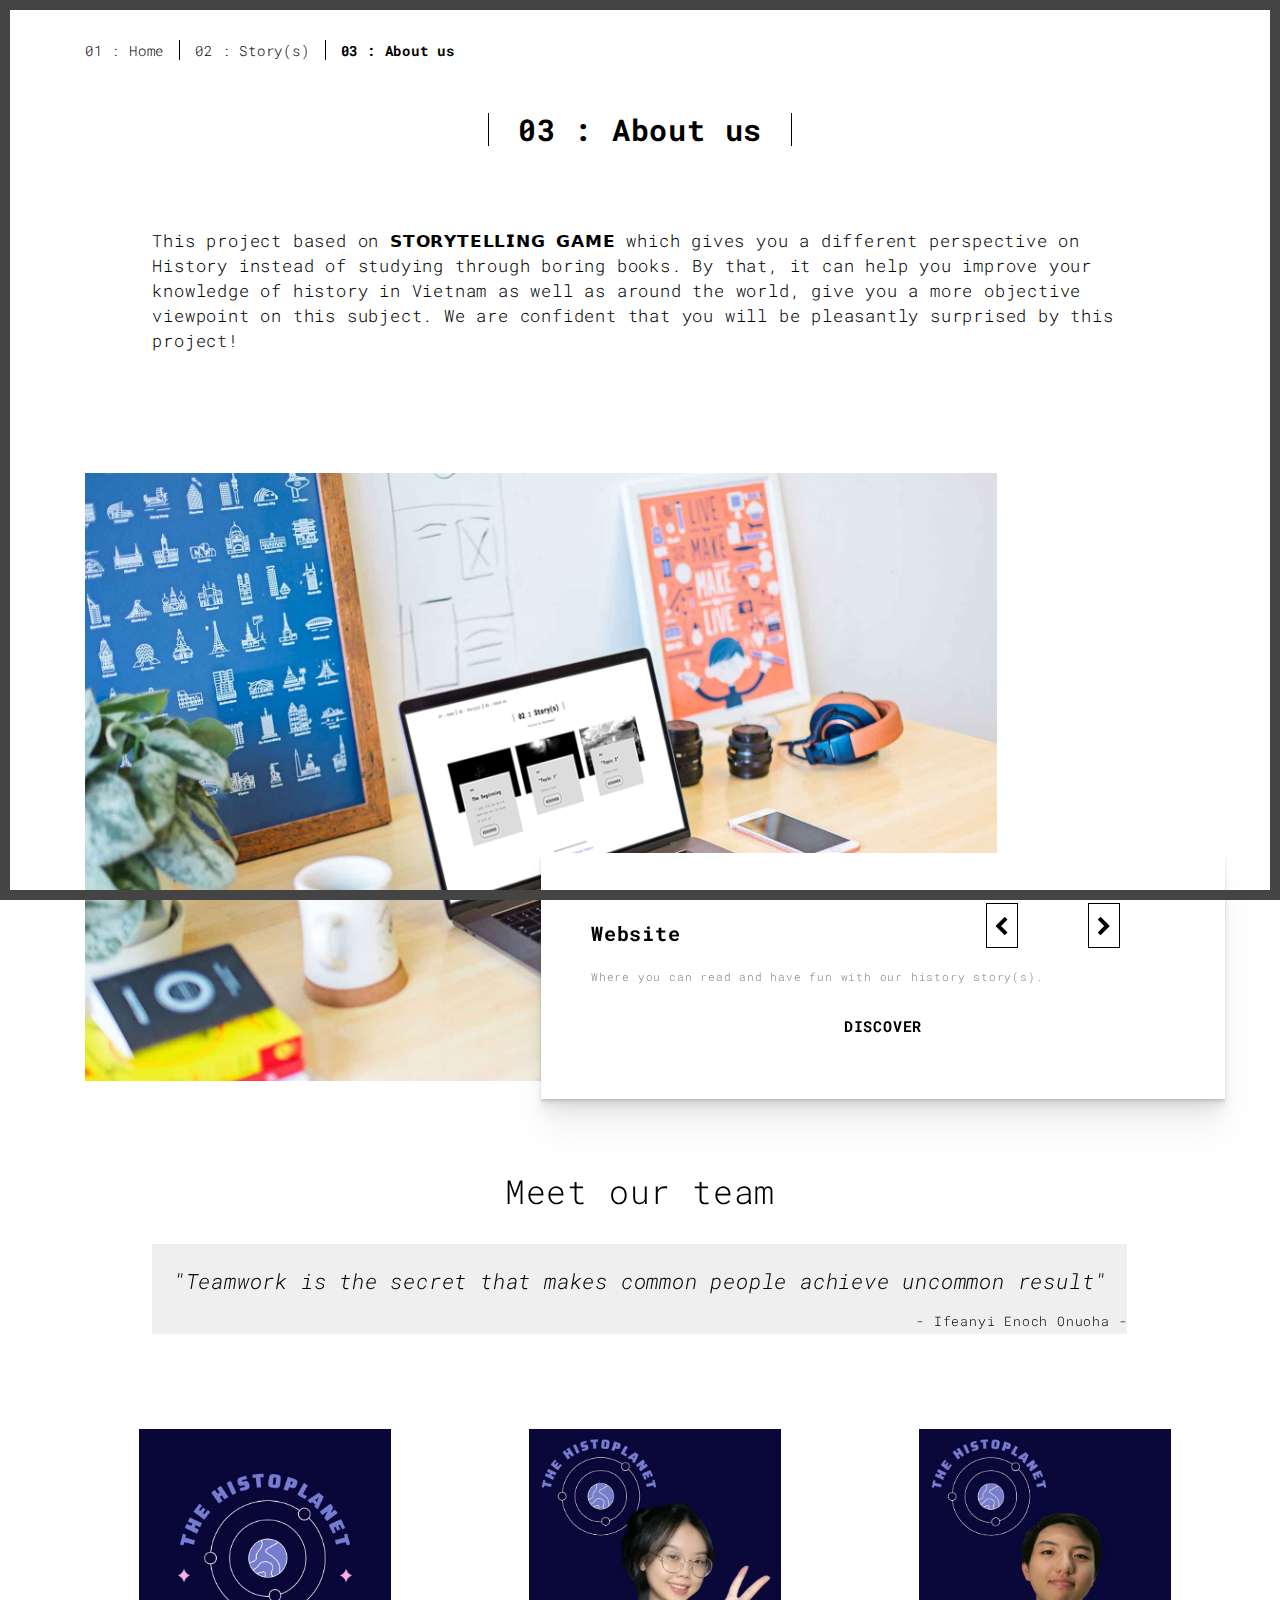
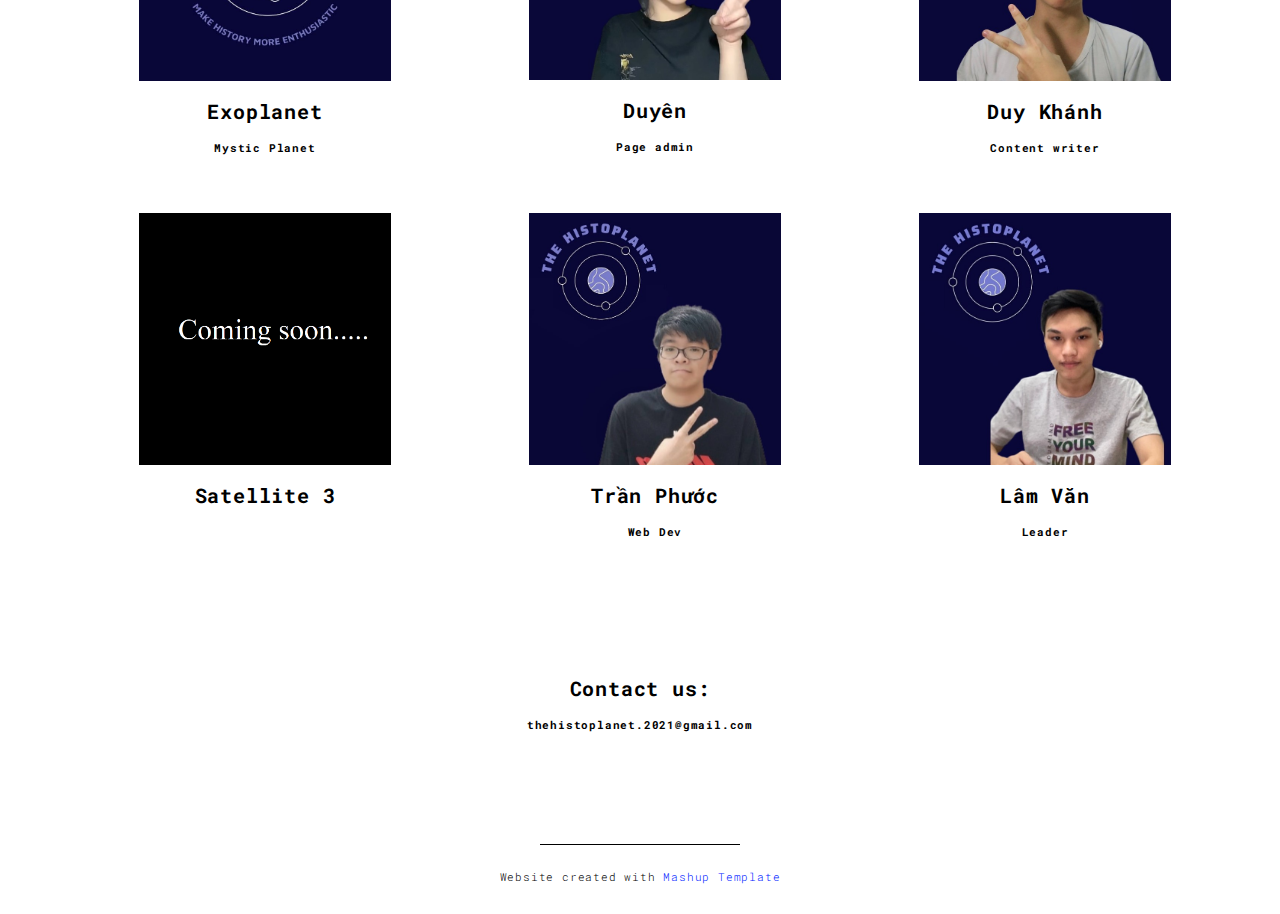
==== about.html @ 44b6d7f9 "about us" ====
<!DOCTYPE html>
<html lang="en">

<head>
  <meta charset="UTF-8">
  <meta content="IE=edge" http-equiv="X-UA-Compatible">
  <meta content="width=device-width,initial-scale=1" name="viewport">
  <meta content="description" name="description">
  <meta name="google" content="notranslate" />
  <meta content="Mashup templates have been developped by Orson.io team" name="author">

  <!-- Disable tap highlight on IE -->
  <meta name="msapplication-tap-highlight" content="no">
  
  <link rel="apple-touch-icon" sizes="180x180" href="./assets/apple-icon-180x180.png">
  <link href="./assets/logo.png" rel="icon">

  <title>About us | HistoPlanet</title>  

  <link href="./about.css" rel="stylesheet">
  

  
</head>

<body  >
  <!-- BORDER -->
  <div >
    <div id="site-border-left" style=" background: #444444"></div>
    <div id="site-border-right"style=" background: #444444"></div>
    <div id="site-border-top"style=" background: #444444"></div>
    <div id="site-border-bottom"style=" background: #444444"></div>
  </div>

 <!-- HEADER OF WEB -->
  <header>
    <!-- FUNCTION BUTTON-NAVBAR -->
    <nav class="navbar  navbar-fixed-top navbar-default">
      <div class="container">
        <!-- TOGGLE -->
        <button type="button" class="navbar-toggle collapsed" data-toggle="collapse" data-target="#navbar-collapse" aria-expanded="false">
          <span class="sr-only">Toggle navigation</span>
          <span class="icon-bar"></span>
          <span class="icon-bar"></span>
          <span class="icon-bar"></span>
        </button>

        <!-- MOVE PAGE -->
        <div class="collapse navbar-collapse" id="navbar-collapse">
          <ul class="nav navbar-nav ">
            <li><a href="./index.html" title="">01 : Home</a></li>
            <li><a href="./stories.html" title="">02 : Story(s)</a></li>
            <li><a href="./about.html" title="">03 : About us</a></li>
          </ul>
        </div> 
      </div>
    </nav>
  </header>

  <!-- BODY OF WEB -->
  <div class="section-container" style="margin: 4px;">
    <div class="container">
      <div class="row">
        <div class="col-xs-12">
          <!-- TITLE OF PAGE -->
          <div class="section-container-spacer text-center">
            <h1 class="h2">03 : About us</h1>
          </div>
          <hr>
          <div class="row">
            <div class="col-md-10 col-md-offset-1">
              <div class="row">
                <div class=" ">
                  <p style="font-size: 1.5em;">This project based on 𝗦𝗧𝗢𝗥𝗬𝗧𝗘𝗟𝗟𝗜𝗡𝗚 𝗚𝗔𝗠𝗘 which gives you a different perspective on History instead of studying through boring books. By that, it can help you improve your knowledge of history in Vietnam as well as around the world, give you a more objective viewpoint on this subject. We are confident that you will be pleasantly surprised by this project!</p>
                  <br>
                </div>
              </div>
            </div>
          </div>

          
          <div class="section-container">
            <div class="container">
              <div class="row">      
                  <div class="col-xs-12" >
                    <div id="carousel-example-generic" class="carousel carousel-fade slide" data-ride="carousel">                       
                        <div class="carousel-inner" role="listbox">
                            <div class="item active">
                                <img class="img-responsive" src="./assets/images/img-06.jpg" alt="First slide" >
                                <div class="carousel-caption card-shadow reveal" style="">                             
                                  <h3>Website</h3>
                                  <a class="left carousel-control" href="#carousel-example-generic" role="button" data-slide="prev">
                                    <i class="fa fa-chevron-left" aria-hidden="true"></i>
                                    <span class="sr-only">Previous</span>
                                  </a>
                                  <a class="right carousel-control" href="#carousel-example-generic" role="button" data-slide="next">
                                    <i class="fa fa-chevron-right" aria-hidden="true"></i>
                                    <span class="sr-only">Next</span>
                                  </a>
                                  <p>
                                  Where you can read and have fun with our history story(s).
                                  </p>

                                  <a href="https://nirannvan.github.io/HistroPlanet/stories.html"  target="_blank" class="btn btn-primary center-block" title="">
                                    Discover
                                  </a>
                                </div>
                            </div>
                            <div class="item">
                                <img class="img-responsive" src="./assets/images/img-07.jpg" alt="First slide">
                                <div class="carousel-caption card-shadow reveal">
        
                                  <h3>Facebook page</h3>
                                    <a class="left carousel-control" href="#carousel-example-generic" role="button" data-slide="prev">
                                      <i class="fa fa-chevron-left" aria-hidden="true"></i>
                                      <span class="sr-only">Previous</span>
                                    </a>
                                    <a class="right carousel-control" href="#carousel-example-generic" role="button" data-slide="next">
                                      <i class="fa fa-chevron-right" aria-hidden="true"></i>
                                      <span class="sr-only">Next</span>
                                    </a>
                                  <p>
                                    Following our page to stay updated our website and mini-games.
                                  </p>
                                  <a href="https://www.facebook.com/TheHistoPlanet" target="_blank" class="btn btn-primary center-block" title="">
                                    Discover
                                  </a>
                                </div>
                            </div>
                        </div>     
                    </div> 
                  </div>
                </div>        
            </div>
          </div>
          
          
          

          <!-- PARA 1 - 1 ROW -->
          <div class="row">
            <div class="col-md-10 col-md-offset-1">
              <div class="row">
                <div class="text-center ">
                  <p style="font-size: 3em;">Meet our team</p>
                  <br>
                  <div style="background-color:#11111111">
                    <br>
                    <p style="font-size: 1.9em; font-style: italic; color:">"Teamwork is the secret that makes common people achieve uncommon result"</p>
                    <p class="text-right" style="font-size: 1.2em;">- Ifeanyi Enoch Onuoha -</p>  
                  </div> 
                </div>
              </div>
            </div>
          </div>
          
          <!-- EDITABLE -->
          
          <div class="section-container" style="font-family:sans-serif;">
            <div class="container text-center">
              <div class="row">
                <div class="col-xs-12 col-md-4">
                  <img src="./assets/images/logo.jpg" alt="" class="reveal img-responsive reveal-content image-center center-block " style="width: 70%">
                  <h3>Exoplanet</h3>
                  <h4>Mystic Planet</h4>
                  <br>
                  <br>
                </div>
    
                <div class="col-xs-12 col-md-4">
                  <img src="./assets/images/1.png" alt="" class="reveal img-responsive reveal-content image-center center-block" style="width: 70%;">
                  <h3>Duyên<h3>
                  <h4>Page admin</h4>
                  <p></p>
                  <br>
                </div>

                <div class="col-xs-12 col-md-4">
                  <img src="./assets/images/2.png" alt="" class="reveal img-responsive reveal-content image-center center-block" style="width: 70%;">
                  <h3>Duy Khánh<h3>
                  <h4>Content writer</h4>
                  <p></p>
                  <br>
                </div>
              </div>
            </div>
            <div class="container text-center">
              <div class="row">
                <div class="col-xs-12 col-md-4">
                  <img src="./assets/images/image2.jpg" alt="" class="reveal img-responsive reveal-content image-center center-block" style="width: 70%;">
                  <h3>Satellite 3<h3>
                  <h4></h4>
                  <p></p>
                  <br>
                </div>
               
                <div class="col-xs-12 col-md-4">
                  <img src="./assets/images/4.png" alt="" class="reveal img-responsive reveal-content image-center center-block" style="width: 70%;">
                  <h3>Trần Phước<h3>
                  <h4>Web Dev</h4>
                  <p></p>
                  <br>
                </div>
                <div class="col-xs-12 col-md-4">
                  <img src="./assets/images/5.png" alt="" class="reveal img-responsive reveal-content image-center center-block" style="width: 70%;">
                  <h3>Lâm Văn<h3>
                  <h4>Leader</h4>
                  <p></p>
                  <br>
                </div>
              </div>
            </div>
          </div>
        </div>
      </div>
      <div class="text-center">
        <h3>Contact us:</h3>
        <h4>thehistoplanet.2021@gmail.com</h4>
      </div>
    </div>
  </div>
  
  



  <!-- FOOTER OF WEB -->
  <footer class="footer-container text-center">
    <div class="container">
      <div class="row">
        <div class="col-xs-12">
          <!-- LINE -->
          <hr style="  border-color: #000000; border-width: 1.5px; max-width: 20rem;">
          <!-- SOURCE -->
          <p>Website created with <a href="http://www.mashup-template.com/" title="Create website with free html template">Mashup Template</a></p>
        </div>
      </div>
    </div>
  </footer>

  <!-- DON'T TOUCH -->
  <div>
    <script>
      document.addEventListener("DOMContentLoaded", function (event) {
        navActivePage();
      });
    </script>

    <!-- Google Analytics: change UA-XXXXX-X to be your site's ID 

    <script>
      (function (i, s, o, g, r, a, m) {
        i['GoogleAnalyticsObject'] = r; i[r] = i[r] || function () {
          (i[r].q = i[r].q || []).push(arguments)
        }, i[r].l = 1 * new Date(); a = s.createElement(o),
          m = s.getElementsByTagName(o)[0]; a.async = 1; a.src = g; m.parentNode.insertBefore(a, m)
      })(window, document, 'script', '//www.google-analytics.com/analytics.js', 'ga');
      ga('create', 'UA-XXXXX-X', 'auto');
      ga('send', 'pageview');
    </script>

    --> <script type="text/javascript" src="./main.70a66962.js"></script>

  </div>
</body>
</html>
---- about.css ----
@import url(https://fonts.googleapis.com/css?family=Roboto:900|Roboto+Mono:300,400,700);@import url(https://maxcdn.bootstrapcdn.com/font-awesome/4.7.0/css/font-awesome.min.css);/*!
 * Bootstrap v3.3.7 (http://getbootstrap.com)
 * Copyright 2011-2016 Twitter, Inc.
 * Licensed under MIT (https://github.com/twbs/bootstrap/blob/master/LICENSE)
 */
/*! normalize.css v3.0.3 | MIT License | github.com/necolas/normalize.css */html{font-family:sans-serif;-ms-text-size-adjust:100%;-webkit-text-size-adjust:100%; }body{margin:0}article,aside,details,figcaption,figure,footer,header,hgroup,main,menu,nav,section,summary{display:block}audio,canvas,progress,video{display:inline-block;vertical-align:baseline}audio:not([controls]){display:none;height:0}[hidden],template{display:none}a{background-color:transparent}a:active,a:hover{outline:0}abbr[title]{border-bottom:1px dotted}b,strong{font-weight:700}dfn{font-style:italic}h1{font-size:2em;margin:.67em 0}mark{background:#ff0;color:#000}small{font-size:80%}sub,sup{font-size:75%;line-height:0;position:relative;vertical-align:baseline}sup{top:-.5em}sub{bottom:-.25em}img{border:0}svg:not(:root){overflow:hidden}figure{margin:1em 40px}hr{box-sizing:content-box;height:0}pre{overflow:auto}code,kbd,pre,samp{font-family:monospace,monospace;font-size:1em}button,input,optgroup,select,textarea{color:inherit;font:inherit;margin:0}button{overflow:visible}button,select{text-transform:none}button,html input[type=button],input[type=reset],input[type=submit]{-webkit-appearance:button;cursor:pointer}button[disabled],html input[disabled]{cursor:default}button::-moz-focus-inner,input::-moz-focus-inner{border:0;padding:0}input{line-height:normal}input[type=checkbox],input[type=radio]{box-sizing:border-box;padding:0}input[type=number]::-webkit-inner-spin-button,input[type=number]::-webkit-outer-spin-button{height:auto}input[type=search]{-webkit-appearance:textfield;box-sizing:content-box}input[type=search]::-webkit-search-cancel-button,input[type=search]::-webkit-search-decoration{-webkit-appearance:none}fieldset{border:1px solid silver;margin:0 2px;padding:.35em .625em .75em}textarea{overflow:auto}optgroup{font-weight:700}table{border-collapse:collapse;border-spacing:0}td,th{padding:0}
/*! Source: https://github.com/h5bp/html5-boilerplate/blob/master/src/css/main.css */@media print{*,:after,:before{background:transparent!important;color:#000!important;box-shadow:none!important;text-shadow:none!important}a,a:visited{text-decoration:underline}a[href]:after{content:" (" attr(href) ")"}abbr[title]:after{content:" (" attr(title) ")"}a[href^="#"]:after,a[href^="javascript:"]:after{content:""}blockquote,pre{border:1px solid #999;page-break-inside:avoid}thead{display:table-header-group}img,tr{page-break-inside:avoid}img{max-width:100%!important}h2,h3,p{orphans:3;widows:3}h2,h3{page-break-after:avoid}.navbar{display:none}.btn>.caret,.dropup>.btn>.caret{border-top-color:#000!important}.label{border:1px solid #000}.table{border-collapse:collapse!important}.table td,.table th{background-color:#fff!important}.table-bordered td,.table-bordered th{border:1px solid #ddd!important}}*,:after,:before{-webkit-box-sizing:border-box;-moz-box-sizing:border-box;box-sizing:border-box}html{font-size:10px;-webkit-tap-highlight-color:transparent}body{font-family:Roboto Mono,Helvetica,Arial,sans-serif;font-size:11px;line-height:1.78;color:#000;background-color:#fff}button,input,select,textarea{font-family:inherit;font-size:inherit;line-height:inherit}a{color:#001aff;text-decoration:none}a:focus,a:hover{color:#0012b3;text-decoration:underline}a:focus{outline:5px auto -webkit-focus-ring-color;outline-offset:-2px}figure{margin:0}img{vertical-align:middle}.img-responsive{display:block;max-width:100%;height:auto}.img-rounded{border-radius:0}.img-thumbnail{padding:4px;line-height:1.78;background-color:#fff;border:1px solid #ddd;border-radius:0;-webkit-transition:all .2s ease-in-out;-o-transition:all .2s ease-in-out;transition:all .2s ease-in-out;display:inline-block;max-width:100%;height:auto}.img-circle{border-radius:50%}hr{margin-top:19px;margin-bottom:19px;border:0;border-top:1px solid #eee}.sr-only{position:absolute;width:1px;height:1px;margin:-1px;padding:0;overflow:hidden;clip:rect(0,0,0,0);border:0}.sr-only-focusable:active,.sr-only-focusable:focus{position:static;width:auto;height:auto;margin:0;overflow:visible;clip:auto}[role=button]{cursor:pointer}.h1,.h2,.h3,.h4,.h5,.h6,h1,h2,h3,h4,h5,h6{font-family:Roboto Mono,Helvetica,Arial,sans-serif;font-weight:700;line-height:1.1;color:#000}.h1 .small,.h1 small,.h2 .small,.h2 small,.h3 .small,.h3 small,.h4 .small,.h4 small,.h5 .small,.h5 small,.h6 .small,.h6 small,h1 .small,h1 small,h2 .small,h2 small,h3 .small,h3 small,h4 .small,h4 small,h5 .small,h5 small,h6 .small,h6 small{font-weight:400;line-height:1;color:#777}.h1,.h2,.h3,h1,h2,h3{margin-top:19px;margin-bottom:9.5px}.h1 .small,.h1 small,.h2 .small,.h2 small,.h3 .small,.h3 small,h1 .small,h1 small,h2 .small,h2 small,h3 .small,h3 small{font-size:65%}.h4,.h5,.h6,h4,h5,h6{margin-top:9.5px;margin-bottom:9.5px}.h4 .small,.h4 small,.h5 .small,.h5 small,.h6 .small,.h6 small,h4 .small,h4 small,h5 .small,h5 small,h6 .small,h6 small{font-size:75%}.h1,h1{font-size:70px}.h2,h2{font-size:30px}.h3,h3{font-size:20px}.h4,.h5,h4,h5{font-size:11px}.h6,h6{font-size:10px}p{margin:0 0 9.5px}.lead{margin-bottom:19px;font-size:12px;font-weight:300;line-height:1.4}@media (min-width:768px){.lead{font-size:16.5px}}.small,small{font-size:90%}.mark,mark{background-color:#fcf8e3;padding:.2em}.text-left{text-align:left}.text-right{text-align:right}.text-center{text-align:center}.text-justify{text-align:justify}.text-nowrap{white-space:nowrap}.text-lowercase{text-transform:lowercase}.initialism,.text-uppercase{text-transform:uppercase}.text-capitalize{text-transform:capitalize}.text-muted{color:#777}.text-primary{color:#001aff}a.text-primary:focus,a.text-primary:hover{color:#0015cc}.text-success{color:#fff}a.text-success:focus,a.text-success:hover{color:#e6e6e6}.text-info{color:#31708f}a.text-info:focus,a.text-info:hover{color:#245269}.text-warning{color:#8a6d3b}a.text-warning:focus,a.text-warning:hover{color:#66512c}.text-danger{color:#fff}a.text-danger:focus,a.text-danger:hover{color:#e6e6e6}.bg-primary{color:#fff;background-color:#001aff}a.bg-primary:focus,a.bg-primary:hover{background-color:#0015cc}.bg-success,a.bg-success:focus,a.bg-success:hover{background-color:#000}.bg-info{background-color:#d9edf7}a.bg-info:focus,a.bg-info:hover{background-color:#afd9ee}.bg-warning{background-color:#fcf8e3}a.bg-warning:focus,a.bg-warning:hover{background-color:#f7ecb5}.bg-danger{background-color:red}a.bg-danger:focus,a.bg-danger:hover{background-color:#c00}.page-header{padding-bottom:8.5px;margin:38px 0 19px;border-bottom:1px solid #eee}ol,ul{margin-top:0;margin-bottom:9.5px}ol ol,ol ul,ul ol,ul ul{margin-bottom:0}.list-inline,.list-unstyled{padding-left:0;list-style:none}.list-inline{margin-left:-5px}.list-inline>li{display:inline-block;padding-left:5px;padding-right:5px}dl{margin-top:0;margin-bottom:19px}dd,dt{line-height:1.78}dt{font-weight:700}dd{margin-left:0}.dl-horizontal dd:after,.dl-horizontal dd:before{content:" ";display:table}.dl-horizontal dd:after{clear:both}@media (min-width:768px){.dl-horizontal dt{float:left;width:160px;clear:left;text-align:right;overflow:hidden;text-overflow:ellipsis;white-space:nowrap}.dl-horizontal dd{margin-left:180px}}abbr[data-original-title],abbr[title]{cursor:help;border-bottom:1px dotted #777}.initialism{font-size:90%}blockquote{padding:9.5px 19px;margin:0 0 19px;font-size:13.75px;border-left:5px solid #eee}blockquote ol:last-child,blockquote p:last-child,blockquote ul:last-child{margin-bottom:0}blockquote .small,blockquote footer,blockquote small{display:block;font-size:80%;line-height:1.78;color:#777}blockquote .small:before,blockquote footer:before,blockquote small:before{content:"\2014   \A0"}.blockquote-reverse,blockquote.pull-right{padding-right:15px;padding-left:0;border-right:5px solid #eee;border-left:0;text-align:right}.blockquote-reverse .small:before,.blockquote-reverse footer:before,.blockquote-reverse small:before,blockquote.pull-right .small:before,blockquote.pull-right footer:before,blockquote.pull-right small:before{content:""}.blockquote-reverse .small:after,.blockquote-reverse footer:after,.blockquote-reverse small:after,blockquote.pull-right .small:after,blockquote.pull-right footer:after,blockquote.pull-right small:after{content:"\A0   \2014"}address{margin-bottom:19px;font-style:normal;line-height:1.78}code,kbd,pre,samp{font-family:Menlo,Monaco,Consolas,Courier New,monospace}code{color:#c7254e;background-color:#f9f2f4}code,kbd{padding:2px 4px;font-size:90%;border-radius:0}kbd{color:#fff;background-color:#333;box-shadow:inset 0 -1px 0 rgba(0,0,0,.25)}kbd kbd{padding:0;font-size:100%;font-weight:700;box-shadow:none}pre{display:block;padding:9px;margin:0 0 9.5px;font-size:10px;line-height:1.78;word-break:break-all;word-wrap:break-word;color:#333;background-color:#f5f5f5;border:1px solid #ccc;border-radius:0}pre code{padding:0;font-size:inherit;color:inherit;white-space:pre-wrap;background-color:transparent;border-radius:0}.pre-scrollable{max-height:340px;overflow-y:scroll}.container{margin-right:auto;margin-left:auto;padding-left:15px;padding-right:15px}.container:after,.container:before{content:" ";display:table}.container:after{clear:both}@media (min-width:768px){.container{width:750px}}@media (min-width:992px){.container{width:970px}}@media (min-width:1200px){.container{width:1170px}}.container-fluid{margin-right:auto;margin-left:auto;padding-left:15px;padding-right:15px}.container-fluid:after,.container-fluid:before{content:" ";display:table}.container-fluid:after{clear:both}.row{margin-left:-15px;margin-right:-15px}.row:after,.row:before{content:" ";display:table}.row:after{clear:both}.col-lg-1,.col-lg-2,.col-lg-3,.col-lg-4,.col-lg-5,.col-lg-6,.col-lg-7,.col-lg-8,.col-lg-9,.col-lg-10,.col-lg-11,.col-lg-12,.col-md-1,.col-md-2,.col-md-3,.col-md-4,.col-md-5,.col-md-6,.col-md-7,.col-md-8,.col-md-9,.col-md-10,.col-md-11,.col-md-12,.col-sm-1,.col-sm-2,.col-sm-3,.col-sm-4,.col-sm-5,.col-sm-6,.col-sm-7,.col-sm-8,.col-sm-9,.col-sm-10,.col-sm-11,.col-sm-12,.col-xs-1,.col-xs-2,.col-xs-3,.col-xs-4,.col-xs-5,.col-xs-6,.col-xs-7,.col-xs-8,.col-xs-9,.col-xs-10,.col-xs-11,.col-xs-12{position:relative;min-height:1px;padding-left:15px;padding-right:15px}.col-xs-1,.col-xs-2,.col-xs-3,.col-xs-4,.col-xs-5,.col-xs-6,.col-xs-7,.col-xs-8,.col-xs-9,.col-xs-10,.col-xs-11,.col-xs-12{float:left}.col-xs-1{width:8.33333%}.col-xs-2{width:16.66667%}.col-xs-3{width:25%}.col-xs-4{width:33.33333%}.col-xs-5{width:41.66667%}.col-xs-6{width:50%}.col-xs-7{width:58.33333%}.col-xs-8{width:66.66667%}.col-xs-9{width:75%}.col-xs-10{width:83.33333%}.col-xs-11{width:91.66667%}.col-xs-12{width:100%}.col-xs-pull-0{right:auto}.col-xs-pull-1{right:8.33333%}.col-xs-pull-2{right:16.66667%}.col-xs-pull-3{right:25%}.col-xs-pull-4{right:33.33333%}.col-xs-pull-5{right:41.66667%}.col-xs-pull-6{right:50%}.col-xs-pull-7{right:58.33333%}.col-xs-pull-8{right:66.66667%}.col-xs-pull-9{right:75%}.col-xs-pull-10{right:83.33333%}.col-xs-pull-11{right:91.66667%}.col-xs-pull-12{right:100%}.col-xs-push-0{left:auto}.col-xs-push-1{left:8.33333%}.col-xs-push-2{left:16.66667%}.col-xs-push-3{left:25%}.col-xs-push-4{left:33.33333%}.col-xs-push-5{left:41.66667%}.col-xs-push-6{left:50%}.col-xs-push-7{left:58.33333%}.col-xs-push-8{left:66.66667%}.col-xs-push-9{left:75%}.col-xs-push-10{left:83.33333%}.col-xs-push-11{left:91.66667%}.col-xs-push-12{left:100%}.col-xs-offset-0{margin-left:0}.col-xs-offset-1{margin-left:8.33333%}.col-xs-offset-2{margin-left:16.66667%}.col-xs-offset-3{margin-left:25%}.col-xs-offset-4{margin-left:33.33333%}.col-xs-offset-5{margin-left:41.66667%}.col-xs-offset-6{margin-left:50%}.col-xs-offset-7{margin-left:58.33333%}.col-xs-offset-8{margin-left:66.66667%}.col-xs-offset-9{margin-left:75%}.col-xs-offset-10{margin-left:83.33333%}.col-xs-offset-11{margin-left:91.66667%}.col-xs-offset-12{margin-left:100%}@media (min-width:768px){.col-sm-1,.col-sm-2,.col-sm-3,.col-sm-4,.col-sm-5,.col-sm-6,.col-sm-7,.col-sm-8,.col-sm-9,.col-sm-10,.col-sm-11,.col-sm-12{float:left}.col-sm-1{width:8.33333%}.col-sm-2{width:16.66667%}.col-sm-3{width:25%}.col-sm-4{width:33.33333%}.col-sm-5{width:41.66667%}.col-sm-6{width:50%}.col-sm-7{width:58.33333%}.col-sm-8{width:66.66667%}.col-sm-9{width:75%}.col-sm-10{width:83.33333%}.col-sm-11{width:91.66667%}.col-sm-12{width:100%}.col-sm-pull-0{right:auto}.col-sm-pull-1{right:8.33333%}.col-sm-pull-2{right:16.66667%}.col-sm-pull-3{right:25%}.col-sm-pull-4{right:33.33333%}.col-sm-pull-5{right:41.66667%}.col-sm-pull-6{right:50%}.col-sm-pull-7{right:58.33333%}.col-sm-pull-8{right:66.66667%}.col-sm-pull-9{right:75%}.col-sm-pull-10{right:83.33333%}.col-sm-pull-11{right:91.66667%}.col-sm-pull-12{right:100%}.col-sm-push-0{left:auto}.col-sm-push-1{left:8.33333%}.col-sm-push-2{left:16.66667%}.col-sm-push-3{left:25%}.col-sm-push-4{left:33.33333%}.col-sm-push-5{left:41.66667%}.col-sm-push-6{left:50%}.col-sm-push-7{left:58.33333%}.col-sm-push-8{left:66.66667%}.col-sm-push-9{left:75%}.col-sm-push-10{left:83.33333%}.col-sm-push-11{left:91.66667%}.col-sm-push-12{left:100%}.col-sm-offset-0{margin-left:0}.col-sm-offset-1{margin-left:8.33333%}.col-sm-offset-2{margin-left:16.66667%}.col-sm-offset-3{margin-left:25%}.col-sm-offset-4{margin-left:33.33333%}.col-sm-offset-5{margin-left:41.66667%}.col-sm-offset-6{margin-left:50%}.col-sm-offset-7{margin-left:58.33333%}.col-sm-offset-8{margin-left:66.66667%}.col-sm-offset-9{margin-left:75%}.col-sm-offset-10{margin-left:83.33333%}.col-sm-offset-11{margin-left:91.66667%}.col-sm-offset-12{margin-left:100%}}@media (min-width:992px){.col-md-1,.col-md-2,.col-md-3,.col-md-4,.col-md-5,.col-md-6,.col-md-7,.col-md-8,.col-md-9,.col-md-10,.col-md-11,.col-md-12{float:left}.col-md-1{width:8.33333%}.col-md-2{width:16.66667%}.col-md-3{width:25%}.col-md-4{width:33.33333%}.col-md-5{width:41.66667%}.col-md-6{width:50%}.col-md-7{width:58.33333%}.col-md-8{width:66.66667%}.col-md-9{width:75%}.col-md-10{width:83.33333%}.col-md-11{width:91.66667%}.col-md-12{width:100%}.col-md-pull-0{right:auto}.col-md-pull-1{right:8.33333%}.col-md-pull-2{right:16.66667%}.col-md-pull-3{right:25%}.col-md-pull-4{right:33.33333%}.col-md-pull-5{right:41.66667%}.col-md-pull-6{right:50%}.col-md-pull-7{right:58.33333%}.col-md-pull-8{right:66.66667%}.col-md-pull-9{right:75%}.col-md-pull-10{right:83.33333%}.col-md-pull-11{right:91.66667%}.col-md-pull-12{right:100%}.col-md-push-0{left:auto}.col-md-push-1{left:8.33333%}.col-md-push-2{left:16.66667%}.col-md-push-3{left:25%}.col-md-push-4{left:33.33333%}.col-md-push-5{left:41.66667%}.col-md-push-6{left:50%}.col-md-push-7{left:58.33333%}.col-md-push-8{left:66.66667%}.col-md-push-9{left:75%}.col-md-push-10{left:83.33333%}.col-md-push-11{left:91.66667%}.col-md-push-12{left:100%}.col-md-offset-0{margin-left:0}.col-md-offset-1{margin-left:8.33333%}.col-md-offset-2{margin-left:16.66667%}.col-md-offset-3{margin-left:25%}.col-md-offset-4{margin-left:33.33333%}.col-md-offset-5{margin-left:41.66667%}.col-md-offset-6{margin-left:50%}.col-md-offset-7{margin-left:58.33333%}.col-md-offset-8{margin-left:66.66667%}.col-md-offset-9{margin-left:75%}.col-md-offset-10{margin-left:83.33333%}.col-md-offset-11{margin-left:91.66667%}.col-md-offset-12{margin-left:100%}}@media (min-width:1200px){.col-lg-1,.col-lg-2,.col-lg-3,.col-lg-4,.col-lg-5,.col-lg-6,.col-lg-7,.col-lg-8,.col-lg-9,.col-lg-10,.col-lg-11,.col-lg-12{float:left}.col-lg-1{width:8.33333%}.col-lg-2{width:16.66667%}.col-lg-3{width:25%}.col-lg-4{width:33.33333%}.col-lg-5{width:41.66667%}.col-lg-6{width:50%}.col-lg-7{width:58.33333%}.col-lg-8{width:66.66667%}.col-lg-9{width:75%}.col-lg-10{width:83.33333%}.col-lg-11{width:91.66667%}.col-lg-12{width:100%}.col-lg-pull-0{right:auto}.col-lg-pull-1{right:8.33333%}.col-lg-pull-2{right:16.66667%}.col-lg-pull-3{right:25%}.col-lg-pull-4{right:33.33333%}.col-lg-pull-5{right:41.66667%}.col-lg-pull-6{right:50%}.col-lg-pull-7{right:58.33333%}.col-lg-pull-8{right:66.66667%}.col-lg-pull-9{right:75%}.col-lg-pull-10{right:83.33333%}.col-lg-pull-11{right:91.66667%}.col-lg-pull-12{right:100%}.col-lg-push-0{left:auto}.col-lg-push-1{left:8.33333%}.col-lg-push-2{left:16.66667%}.col-lg-push-3{left:25%}.col-lg-push-4{left:33.33333%}.col-lg-push-5{left:41.66667%}.col-lg-push-6{left:50%}.col-lg-push-7{left:58.33333%}.col-lg-push-8{left:66.66667%}.col-lg-push-9{left:75%}.col-lg-push-10{left:83.33333%}.col-lg-push-11{left:91.66667%}.col-lg-push-12{left:100%}.col-lg-offset-0{margin-left:0}.col-lg-offset-1{margin-left:8.33333%}.col-lg-offset-2{margin-left:16.66667%}.col-lg-offset-3{margin-left:25%}.col-lg-offset-4{margin-left:33.33333%}.col-lg-offset-5{margin-left:41.66667%}.col-lg-offset-6{margin-left:50%}.col-lg-offset-7{margin-left:58.33333%}.col-lg-offset-8{margin-left:66.66667%}.col-lg-offset-9{margin-left:75%}.col-lg-offset-10{margin-left:83.33333%}.col-lg-offset-11{margin-left:91.66667%}.col-lg-offset-12{margin-left:100%}}table{background-color:transparent}caption{padding-top:8px;padding-bottom:8px;color:#777}caption,th{text-align:left}.table{width:100%;max-width:100%;margin-bottom:19px}.table>tbody>tr>td,.table>tbody>tr>th,.table>tfoot>tr>td,.table>tfoot>tr>th,.table>thead>tr>td,.table>thead>tr>th{padding:8px;line-height:1.78;vertical-align:top;border-top:1px solid #ddd}.table>thead>tr>th{vertical-align:bottom;border-bottom:2px solid #ddd}.table>caption+thead>tr:first-child>td,.table>caption+thead>tr:first-child>th,.table>colgroup+thead>tr:first-child>td,.table>colgroup+thead>tr:first-child>th,.table>thead:first-child>tr:first-child>td,.table>thead:first-child>tr:first-child>th{border-top:0}.table>tbody+tbody{border-top:2px solid #ddd}.table .table{background-color:#fff}.table-condensed>tbody>tr>td,.table-condensed>tbody>tr>th,.table-condensed>tfoot>tr>td,.table-condensed>tfoot>tr>th,.table-condensed>thead>tr>td,.table-condensed>thead>tr>th{padding:5px}.table-bordered,.table-bordered>tbody>tr>td,.table-bordered>tbody>tr>th,.table-bordered>tfoot>tr>td,.table-bordered>tfoot>tr>th,.table-bordered>thead>tr>td,.table-bordered>thead>tr>th{border:1px solid #ddd}.table-bordered>thead>tr>td,.table-bordered>thead>tr>th{border-bottom-width:2px}.table-striped>tbody>tr:nth-of-type(odd){background-color:#f9f9f9}.table-hover>tbody>tr:hover{background-color:#f5f5f5}table col[class*=col-]{position:static;float:none;display:table-column}table td[class*=col-],table th[class*=col-]{position:static;float:none;display:table-cell}.table>tbody>tr.active>td,.table>tbody>tr.active>th,.table>tbody>tr>td.active,.table>tbody>tr>th.active,.table>tfoot>tr.active>td,.table>tfoot>tr.active>th,.table>tfoot>tr>td.active,.table>tfoot>tr>th.active,.table>thead>tr.active>td,.table>thead>tr.active>th,.table>thead>tr>td.active,.table>thead>tr>th.active{background-color:#f5f5f5}.table-hover>tbody>tr.active:hover>td,.table-hover>tbody>tr.active:hover>th,.table-hover>tbody>tr:hover>.active,.table-hover>tbody>tr>td.active:hover,.table-hover>tbody>tr>th.active:hover{background-color:#e8e8e8}.table-hover>tbody>tr.success:hover>td,.table-hover>tbody>tr.success:hover>th,.table-hover>tbody>tr:hover>.success,.table-hover>tbody>tr>td.success:hover,.table-hover>tbody>tr>th.success:hover,.table>tbody>tr.success>td,.table>tbody>tr.success>th,.table>tbody>tr>td.success,.table>tbody>tr>th.success,.table>tfoot>tr.success>td,.table>tfoot>tr.success>th,.table>tfoot>tr>td.success,.table>tfoot>tr>th.success,.table>thead>tr.success>td,.table>thead>tr.success>th,.table>thead>tr>td.success,.table>thead>tr>th.success{background-color:#000}.table>tbody>tr.info>td,.table>tbody>tr.info>th,.table>tbody>tr>td.info,.table>tbody>tr>th.info,.table>tfoot>tr.info>td,.table>tfoot>tr.info>th,.table>tfoot>tr>td.info,.table>tfoot>tr>th.info,.table>thead>tr.info>td,.table>thead>tr.info>th,.table>thead>tr>td.info,.table>thead>tr>th.info{background-color:#d9edf7}.table-hover>tbody>tr.info:hover>td,.table-hover>tbody>tr.info:hover>th,.table-hover>tbody>tr:hover>.info,.table-hover>tbody>tr>td.info:hover,.table-hover>tbody>tr>th.info:hover{background-color:#c4e3f3}.table>tbody>tr.warning>td,.table>tbody>tr.warning>th,.table>tbody>tr>td.warning,.table>tbody>tr>th.warning,.table>tfoot>tr.warning>td,.table>tfoot>tr.warning>th,.table>tfoot>tr>td.warning,.table>tfoot>tr>th.warning,.table>thead>tr.warning>td,.table>thead>tr.warning>th,.table>thead>tr>td.warning,.table>thead>tr>th.warning{background-color:#fcf8e3}.table-hover>tbody>tr.warning:hover>td,.table-hover>tbody>tr.warning:hover>th,.table-hover>tbody>tr:hover>.warning,.table-hover>tbody>tr>td.warning:hover,.table-hover>tbody>tr>th.warning:hover{background-color:#faf2cc}.table>tbody>tr.danger>td,.table>tbody>tr.danger>th,.table>tbody>tr>td.danger,.table>tbody>tr>th.danger,.table>tfoot>tr.danger>td,.table>tfoot>tr.danger>th,.table>tfoot>tr>td.danger,.table>tfoot>tr>th.danger,.table>thead>tr.danger>td,.table>thead>tr.danger>th,.table>thead>tr>td.danger,.table>thead>tr>th.danger{background-color:red}.table-hover>tbody>tr.danger:hover>td,.table-hover>tbody>tr.danger:hover>th,.table-hover>tbody>tr:hover>.danger,.table-hover>tbody>tr>td.danger:hover,.table-hover>tbody>tr>th.danger:hover{background-color:#e60000}.table-responsive{overflow-x:auto;min-height:.01%}@media screen and (max-width:767px){.table-responsive{width:100%;margin-bottom:14.25px;overflow-y:hidden;-ms-overflow-style:-ms-autohiding-scrollbar;border:1px solid #ddd}.table-responsive>.table{margin-bottom:0}.table-responsive>.table>tbody>tr>td,.table-responsive>.table>tbody>tr>th,.table-responsive>.table>tfoot>tr>td,.table-responsive>.table>tfoot>tr>th,.table-responsive>.table>thead>tr>td,.table-responsive>.table>thead>tr>th{white-space:nowrap}.table-responsive>.table-bordered{border:0}.table-responsive>.table-bordered>tbody>tr>td:first-child,.table-responsive>.table-bordered>tbody>tr>th:first-child,.table-responsive>.table-bordered>tfoot>tr>td:first-child,.table-responsive>.table-bordered>tfoot>tr>th:first-child,.table-responsive>.table-bordered>thead>tr>td:first-child,.table-responsive>.table-bordered>thead>tr>th:first-child{border-left:0}.table-responsive>.table-bordered>tbody>tr>td:last-child,.table-responsive>.table-bordered>tbody>tr>th:last-child,.table-responsive>.table-bordered>tfoot>tr>td:last-child,.table-responsive>.table-bordered>tfoot>tr>th:last-child,.table-responsive>.table-bordered>thead>tr>td:last-child,.table-responsive>.table-bordered>thead>tr>th:last-child{border-right:0}.table-responsive>.table-bordered>tbody>tr:last-child>td,.table-responsive>.table-bordered>tbody>tr:last-child>th,.table-responsive>.table-bordered>tfoot>tr:last-child>td,.table-responsive>.table-bordered>tfoot>tr:last-child>th{border-bottom:0}}fieldset{margin:0;min-width:0}fieldset,legend{padding:0;border:0}legend{display:block;width:100%;margin-bottom:19px;font-size:16.5px;line-height:inherit;color:#333;border-bottom:1px solid #e5e5e5}label{display:inline-block;max-width:100%;margin-bottom:5px;font-weight:700}input[type=search]{-webkit-box-sizing:border-box;-moz-box-sizing:border-box;box-sizing:border-box}input[type=checkbox],input[type=radio]{margin:4px 0 0;margin-top:1px\9;line-height:normal}input[type=file]{display:block}input[type=range]{display:block;width:100%}select[multiple],select[size]{height:auto}input[type=checkbox]:focus,input[type=file]:focus,input[type=radio]:focus{outline:5px auto -webkit-focus-ring-color;outline-offset:-2px}output{padding-top:9px}.form-control,output{display:block;font-size:11px;line-height:1.78;color:#555}.form-control{width:100%;height:40px;padding:8px 14px;background-color:#fff;background-image:none;border:1px solid #000;border-radius:0;-webkit-box-shadow:inset 0 1px 1px rgba(0,0,0,.075);box-shadow:inset 0 1px 1px rgba(0,0,0,.075);-webkit-transition:border-color .15s ease-in-out,box-shadow .15s ease-in-out;-o-transition:border-color ease-in-out .15s,box-shadow ease-in-out .15s;transition:border-color .15s ease-in-out,box-shadow .15s ease-in-out}.form-control:focus{border-color:#66afe9;-webkit-box-shadow:inset 0 1px 1px rgba(0,0,0,.075),0 0 8px rgba(102,175,233,.6);box-shadow:inset 0 1px 1px rgba(0,0,0,.075),0 0 8px rgba(102,175,233,.6)}.form-control::-moz-placeholder{color:#999;opacity:1}.form-control:-ms-input-placeholder{color:#999}.form-control::-webkit-input-placeholder{color:#999}.form-control::-ms-expand{border:0;background-color:transparent}.form-control[disabled],.form-control[readonly],fieldset[disabled] .form-control{background-color:#eee;opacity:1}.form-control[disabled],fieldset[disabled] .form-control{cursor:not-allowed}textarea.form-control{height:auto}input[type=search]{-webkit-appearance:none}@media screen and (-webkit-min-device-pixel-ratio:0){input[type=date].form-control,input[type=datetime-local].form-control,input[type=month].form-control,input[type=time].form-control{line-height:40px}.input-group-sm>.input-group-btn>input[type=date].btn,.input-group-sm>.input-group-btn>input[type=datetime-local].btn,.input-group-sm>.input-group-btn>input[type=month].btn,.input-group-sm>.input-group-btn>input[type=time].btn,.input-group-sm>input[type=date].form-control,.input-group-sm>input[type=date].input-group-addon,.input-group-sm>input[type=datetime-local].form-control,.input-group-sm>input[type=datetime-local].input-group-addon,.input-group-sm>input[type=month].form-control,.input-group-sm>input[type=month].input-group-addon,.input-group-sm>input[type=time].form-control,.input-group-sm>input[type=time].input-group-addon,.input-group-sm input[type=date],.input-group-sm input[type=datetime-local],.input-group-sm input[type=month],.input-group-sm input[type=time],input[type=date].input-sm,input[type=datetime-local].input-sm,input[type=month].input-sm,input[type=time].input-sm{line-height:27px}.input-group-lg>.input-group-btn>input[type=date].btn,.input-group-lg>.input-group-btn>input[type=datetime-local].btn,.input-group-lg>.input-group-btn>input[type=month].btn,.input-group-lg>.input-group-btn>input[type=time].btn,.input-group-lg>input[type=date].form-control,.input-group-lg>input[type=date].input-group-addon,.input-group-lg>input[type=datetime-local].form-control,.input-group-lg>input[type=datetime-local].input-group-addon,.input-group-lg>input[type=month].form-control,.input-group-lg>input[type=month].input-group-addon,.input-group-lg>input[type=time].form-control,.input-group-lg>input[type=time].input-group-addon,.input-group-lg input[type=date],.input-group-lg input[type=datetime-local],.input-group-lg input[type=month],.input-group-lg input[type=time],input[type=date].input-lg,input[type=datetime-local].input-lg,input[type=month].input-lg,input[type=time].input-lg{line-height:41px}}.form-group{margin-bottom:15px}.checkbox,.radio{position:relative;display:block;margin-top:10px;margin-bottom:10px}.checkbox label,.radio label{min-height:19px;padding-left:20px;margin-bottom:0;font-weight:400;cursor:pointer}.checkbox-inline input[type=checkbox],.checkbox input[type=checkbox],.radio-inline input[type=radio],.radio input[type=radio]{position:absolute;margin-left:-20px;margin-top:4px\9}.checkbox+.checkbox,.radio+.radio{margin-top:-5px}.checkbox-inline,.radio-inline{position:relative;display:inline-block;padding-left:20px;margin-bottom:0;vertical-align:middle;font-weight:400;cursor:pointer}.checkbox-inline+.checkbox-inline,.radio-inline+.radio-inline{margin-top:0;margin-left:10px}.checkbox-inline.disabled,.checkbox.disabled label,.radio-inline.disabled,.radio.disabled label,fieldset[disabled] .checkbox-inline,fieldset[disabled] .checkbox label,fieldset[disabled] .radio-inline,fieldset[disabled] .radio label,fieldset[disabled] input[type=checkbox],fieldset[disabled] input[type=radio],input[type=checkbox].disabled,input[type=checkbox][disabled],input[type=radio].disabled,input[type=radio][disabled]{cursor:not-allowed}.form-control-static{padding-top:9px;padding-bottom:9px;margin-bottom:0;min-height:30px}.form-control-static.input-lg,.form-control-static.input-sm,.input-group-lg>.form-control-static.form-control,.input-group-lg>.form-control-static.input-group-addon,.input-group-lg>.input-group-btn>.form-control-static.btn,.input-group-sm>.form-control-static.form-control,.input-group-sm>.form-control-static.input-group-addon,.input-group-sm>.input-group-btn>.form-control-static.btn{padding-left:0;padding-right:0}.input-group-sm>.form-control,.input-group-sm>.input-group-addon,.input-group-sm>.input-group-btn>.btn,.input-sm{height:27px;padding:5px 10px;font-size:10px;line-height:1.5;border-radius:0}.input-group-sm>.input-group-btn>select.btn,.input-group-sm>select.form-control,.input-group-sm>select.input-group-addon,select.input-sm{height:27px;line-height:27px}.input-group-sm>.input-group-btn>select[multiple].btn,.input-group-sm>.input-group-btn>textarea.btn,.input-group-sm>select[multiple].form-control,.input-group-sm>select[multiple].input-group-addon,.input-group-sm>textarea.form-control,.input-group-sm>textarea.input-group-addon,select[multiple].input-sm,textarea.input-sm{height:auto}.form-group-sm .form-control{height:27px;padding:5px 10px;font-size:10px;line-height:1.5;border-radius:0}.form-group-sm select.form-control{height:27px;line-height:27px}.form-group-sm select[multiple].form-control,.form-group-sm textarea.form-control{height:auto}.form-group-sm .form-control-static{height:27px;min-height:29px;padding:6px 10px;font-size:10px;line-height:1.5}.input-group-lg>.form-control,.input-group-lg>.input-group-addon,.input-group-lg>.input-group-btn>.btn,.input-lg{height:41px;padding:10px 16px;font-size:14px;line-height:1.33333;border-radius:0}.input-group-lg>.input-group-btn>select.btn,.input-group-lg>select.form-control,.input-group-lg>select.input-group-addon,select.input-lg{height:41px;line-height:41px}.input-group-lg>.input-group-btn>select[multiple].btn,.input-group-lg>.input-group-btn>textarea.btn,.input-group-lg>select[multiple].form-control,.input-group-lg>select[multiple].input-group-addon,.input-group-lg>textarea.form-control,.input-group-lg>textarea.input-group-addon,select[multiple].input-lg,textarea.input-lg{height:auto}.form-group-lg .form-control{height:41px;padding:10px 16px;font-size:14px;line-height:1.33333;border-radius:0}.form-group-lg select.form-control{height:41px;line-height:41px}.form-group-lg select[multiple].form-control,.form-group-lg textarea.form-control{height:auto}.form-group-lg .form-control-static{height:41px;min-height:33px;padding:11px 16px;font-size:14px;line-height:1.33333}.has-feedback{position:relative}.has-feedback .form-control{padding-right:50px}.form-control-feedback{position:absolute;top:0;right:0;z-index:2;display:block;width:40px;height:40px;line-height:40px;text-align:center;pointer-events:none}.form-group-lg .form-control+.form-control-feedback,.input-group-lg+.form-control-feedback,.input-group-lg>.form-control+.form-control-feedback,.input-group-lg>.input-group-addon+.form-control-feedback,.input-group-lg>.input-group-btn>.btn+.form-control-feedback,.input-lg+.form-control-feedback{width:41px;height:41px;line-height:41px}.form-group-sm .form-control+.form-control-feedback,.input-group-sm+.form-control-feedback,.input-group-sm>.form-control+.form-control-feedback,.input-group-sm>.input-group-addon+.form-control-feedback,.input-group-sm>.input-group-btn>.btn+.form-control-feedback,.input-sm+.form-control-feedback{width:27px;height:27px;line-height:27px}.has-success .checkbox,.has-success .checkbox-inline,.has-success.checkbox-inline label,.has-success.checkbox label,.has-success .control-label,.has-success .help-block,.has-success .radio,.has-success .radio-inline,.has-success.radio-inline label,.has-success.radio label{color:#fff}.has-success .form-control{border-color:#fff;-webkit-box-shadow:inset 0 1px 1px rgba(0,0,0,.075);box-shadow:inset 0 1px 1px rgba(0,0,0,.075)}.has-success .form-control:focus{border-color:#e6e6e6;-webkit-box-shadow:inset 0 1px 1px rgba(0,0,0,.075),0 0 6px #fff;box-shadow:inset 0 1px 1px rgba(0,0,0,.075),0 0 6px #fff}.has-success .input-group-addon{color:#fff;border-color:#fff;background-color:#000}.has-success .form-control-feedback{color:#fff}.has-warning .checkbox,.has-warning .checkbox-inline,.has-warning.checkbox-inline label,.has-warning.checkbox label,.has-warning .control-label,.has-warning .help-block,.has-warning .radio,.has-warning .radio-inline,.has-warning.radio-inline label,.has-warning.radio label{color:#8a6d3b}.has-warning .form-control{border-color:#8a6d3b;-webkit-box-shadow:inset 0 1px 1px rgba(0,0,0,.075);box-shadow:inset 0 1px 1px rgba(0,0,0,.075)}.has-warning .form-control:focus{border-color:#66512c;-webkit-box-shadow:inset 0 1px 1px rgba(0,0,0,.075),0 0 6px #c0a16b;box-shadow:inset 0 1px 1px rgba(0,0,0,.075),0 0 6px #c0a16b}.has-warning .input-group-addon{color:#8a6d3b;border-color:#8a6d3b;background-color:#fcf8e3}.has-warning .form-control-feedback{color:#8a6d3b}.has-error .checkbox,.has-error .checkbox-inline,.has-error.checkbox-inline label,.has-error.checkbox label,.has-error .control-label,.has-error .help-block,.has-error .radio,.has-error .radio-inline,.has-error.radio-inline label,.has-error.radio label{color:#fff}.has-error .form-control{border-color:#fff;-webkit-box-shadow:inset 0 1px 1px rgba(0,0,0,.075);box-shadow:inset 0 1px 1px rgba(0,0,0,.075)}.has-error .form-control:focus{border-color:#e6e6e6;-webkit-box-shadow:inset 0 1px 1px rgba(0,0,0,.075),0 0 6px #fff;box-shadow:inset 0 1px 1px rgba(0,0,0,.075),0 0 6px #fff}.has-error .input-group-addon{color:#fff;border-color:#fff;background-color:red}.has-error .form-control-feedback{color:#fff}.has-feedback label~.form-control-feedback{top:24px}.has-feedback label.sr-only~.form-control-feedback{top:0}.help-block{display:block;margin-top:5px;margin-bottom:10px;color:#404040}@media (min-width:768px){.form-inline .form-group{display:inline-block;margin-bottom:0;vertical-align:middle}.form-inline .form-control{display:inline-block;width:auto;vertical-align:middle}.form-inline .form-control-static{display:inline-block}.form-inline .input-group{display:inline-table;vertical-align:middle}.form-inline .input-group .form-control,.form-inline .input-group .input-group-addon,.form-inline .input-group .input-group-btn{width:auto}.form-inline .input-group>.form-control{width:100%}.form-inline .control-label{margin-bottom:0;vertical-align:middle}.form-inline .checkbox,.form-inline .radio{display:inline-block;margin-top:0;margin-bottom:0;vertical-align:middle}.form-inline .checkbox label,.form-inline .radio label{padding-left:0}.form-inline .checkbox input[type=checkbox],.form-inline .radio input[type=radio]{position:relative;margin-left:0}.form-inline .has-feedback .form-control-feedback{top:0}}.form-horizontal .checkbox,.form-horizontal .checkbox-inline,.form-horizontal .radio,.form-horizontal .radio-inline{margin-top:0;margin-bottom:0;padding-top:9px}.form-horizontal .checkbox,.form-horizontal .radio{min-height:28px}.form-horizontal .form-group{margin-left:-15px;margin-right:-15px}.form-horizontal .form-group:after,.form-horizontal .form-group:before{content:" ";display:table}.form-horizontal .form-group:after{clear:both}@media (min-width:768px){.form-horizontal .control-label{text-align:right;margin-bottom:0;padding-top:9px}}.form-horizontal .has-feedback .form-control-feedback{right:15px}@media (min-width:768px){.form-horizontal .form-group-lg .control-label{padding-top:11px;font-size:14px}}@media (min-width:768px){.form-horizontal .form-group-sm .control-label{padding-top:6px;font-size:10px}}.btn{display:inline-block;margin-bottom:0;font-weight:400;text-align:center;vertical-align:middle;touch-action:manipulation;cursor:pointer;background-image:none;border:1px solid transparent;white-space:nowrap;padding:8px 14px;font-size:11px;line-height:1.78;border-radius:0;-webkit-user-select:none;-moz-user-select:none;-ms-user-select:none;user-select:none}.btn.active.focus,.btn.active:focus,.btn.focus,.btn:active.focus,.btn:active:focus,.btn:focus{outline:5px auto -webkit-focus-ring-color;outline-offset:-2px}.btn.focus,.btn:focus,.btn:hover{color:#000;text-decoration:none}.btn.active,.btn:active{outline:0;background-image:none;-webkit-box-shadow:inset 0 3px 5px rgba(0,0,0,.125);box-shadow:inset 0 3px 5px rgba(0,0,0,.125)}.btn.disabled,.btn[disabled],fieldset[disabled] .btn{cursor:not-allowed;opacity:.65;filter:alpha(opacity=65);-webkit-box-shadow:none;box-shadow:none}a.btn.disabled,fieldset[disabled] a.btn{pointer-events:none}.btn-default,.btn-default.active,.btn-default.active.focus,.btn-default.active:focus,.btn-default.active:hover,.btn-default.focus,.btn-default:active,.btn-default:active.focus,.btn-default:active:focus,.btn-default:active:hover,.btn-default:focus,.btn-default:hover,.open>.btn-default.dropdown-toggle,.open>.btn-default.dropdown-toggle.focus,.open>.btn-default.dropdown-toggle:focus,.open>.btn-default.dropdown-toggle:hover{color:#000;background-color:transparent;border-color:#000}.btn-default.active,.btn-default:active,.open>.btn-default.dropdown-toggle{background-image:none}.btn-default.disabled.focus,.btn-default.disabled:focus,.btn-default.disabled:hover,.btn-default[disabled].focus,.btn-default[disabled]:focus,.btn-default[disabled]:hover,fieldset[disabled] .btn-default.focus,fieldset[disabled] .btn-default:focus,fieldset[disabled] .btn-default:hover{background-color:transparent;border-color:#000}.btn-default .badge{color:transparent;background-color:#000}.btn-primary{color:#001aff;background-color:transparent;border-color:#001aff}.btn-primary.focus,.btn-primary:focus{color:#001aff;background-color:transparent;border-color:#000d80}.btn-primary.active,.btn-primary:active,.btn-primary:hover,.open>.btn-primary.dropdown-toggle{color:#001aff;background-color:transparent;border-color:#0014c2}.btn-primary.active.focus,.btn-primary.active:focus,.btn-primary.active:hover,.btn-primary:active.focus,.btn-primary:active:focus,.btn-primary:active:hover,.open>.btn-primary.dropdown-toggle.focus,.open>.btn-primary.dropdown-toggle:focus,.open>.btn-primary.dropdown-toggle:hover{color:#001aff;background-color:transparent;border-color:#000d80}.btn-primary.active,.btn-primary:active,.open>.btn-primary.dropdown-toggle{background-image:none}.btn-primary.disabled.focus,.btn-primary.disabled:focus,.btn-primary.disabled:hover,.btn-primary[disabled].focus,.btn-primary[disabled]:focus,.btn-primary[disabled]:hover,fieldset[disabled] .btn-primary.focus,fieldset[disabled] .btn-primary:focus,fieldset[disabled] .btn-primary:hover{background-color:transparent;border-color:#001aff}.btn-primary .badge{color:transparent;background-color:#001aff}.btn-success{color:#5cb85c;background-color:transparent;border-color:#5cb85c}.btn-success.focus,.btn-success:focus{color:#5cb85c;background-color:transparent;border-color:#2d672d}.btn-success.active,.btn-success:active,.btn-success:hover,.open>.btn-success.dropdown-toggle{color:#5cb85c;background-color:transparent;border-color:#419641}.btn-success.active.focus,.btn-success.active:focus,.btn-success.active:hover,.btn-success:active.focus,.btn-success:active:focus,.btn-success:active:hover,.open>.btn-success.dropdown-toggle.focus,.open>.btn-success.dropdown-toggle:focus,.open>.btn-success.dropdown-toggle:hover{color:#5cb85c;background-color:transparent;border-color:#2d672d}.btn-success.active,.btn-success:active,.open>.btn-success.dropdown-toggle{background-image:none}.btn-success.disabled.focus,.btn-success.disabled:focus,.btn-success.disabled:hover,.btn-success[disabled].focus,.btn-success[disabled]:focus,.btn-success[disabled]:hover,fieldset[disabled] .btn-success.focus,fieldset[disabled] .btn-success:focus,fieldset[disabled] .btn-success:hover{background-color:transparent;border-color:#5cb85c}.btn-success .badge{color:transparent;background-color:#5cb85c}.btn-info{border-color:#5bc0de}.btn-info,.btn-info.focus,.btn-info:focus{color:#5bc0de;background-color:transparent}.btn-info.focus,.btn-info:focus{border-color:#1f7e9a}.btn-info.active,.btn-info:active,.btn-info:hover,.open>.btn-info.dropdown-toggle{color:#5bc0de;background-color:transparent;border-color:#2aabd2}.btn-info.active.focus,.btn-info.active:focus,.btn-info.active:hover,.btn-info:active.focus,.btn-info:active:focus,.btn-info:active:hover,.open>.btn-info.dropdown-toggle.focus,.open>.btn-info.dropdown-toggle:focus,.open>.btn-info.dropdown-toggle:hover{color:#5bc0de;background-color:transparent;border-color:#1f7e9a}.btn-info.active,.btn-info:active,.open>.btn-info.dropdown-toggle{background-image:none}.btn-info.disabled.focus,.btn-info.disabled:focus,.btn-info.disabled:hover,.btn-info[disabled].focus,.btn-info[disabled]:focus,.btn-info[disabled]:hover,fieldset[disabled] .btn-info.focus,fieldset[disabled] .btn-info:focus,fieldset[disabled] .btn-info:hover{background-color:transparent;border-color:#5bc0de}.btn-info .badge{color:transparent;background-color:#5bc0de}.btn-warning{color:#f0ad4e;background-color:transparent;border-color:#f0ad4e}.btn-warning.focus,.btn-warning:focus{color:#f0ad4e;background-color:transparent;border-color:#b06d0f}.btn-warning.active,.btn-warning:active,.btn-warning:hover,.open>.btn-warning.dropdown-toggle{color:#f0ad4e;background-color:transparent;border-color:#eb9316}.btn-warning.active.focus,.btn-warning.active:focus,.btn-warning.active:hover,.btn-warning:active.focus,.btn-warning:active:focus,.btn-warning:active:hover,.open>.btn-warning.dropdown-toggle.focus,.open>.btn-warning.dropdown-toggle:focus,.open>.btn-warning.dropdown-toggle:hover{color:#f0ad4e;background-color:transparent;border-color:#b06d0f}.btn-warning.active,.btn-warning:active,.open>.btn-warning.dropdown-toggle{background-image:none}.btn-warning.disabled.focus,.btn-warning.disabled:focus,.btn-warning.disabled:hover,.btn-warning[disabled].focus,.btn-warning[disabled]:focus,.btn-warning[disabled]:hover,fieldset[disabled] .btn-warning.focus,fieldset[disabled] .btn-warning:focus,fieldset[disabled] .btn-warning:hover{background-color:transparent;border-color:#f0ad4e}.btn-warning .badge{color:transparent;background-color:#f0ad4e}.btn-danger{color:#d9534f;background-color:transparent;border-color:#d9534f}.btn-danger.focus,.btn-danger:focus{color:#d9534f;background-color:transparent;border-color:#8b211e}.btn-danger.active,.btn-danger:active,.btn-danger:hover,.open>.btn-danger.dropdown-toggle{color:#d9534f;background-color:transparent;border-color:#c12e2a}.btn-danger.active.focus,.btn-danger.active:focus,.btn-danger.active:hover,.btn-danger:active.focus,.btn-danger:active:focus,.btn-danger:active:hover,.open>.btn-danger.dropdown-toggle.focus,.open>.btn-danger.dropdown-toggle:focus,.open>.btn-danger.dropdown-toggle:hover{color:#d9534f;background-color:transparent;border-color:#8b211e}.btn-danger.active,.btn-danger:active,.open>.btn-danger.dropdown-toggle{background-image:none}.btn-danger.disabled.focus,.btn-danger.disabled:focus,.btn-danger.disabled:hover,.btn-danger[disabled].focus,.btn-danger[disabled]:focus,.btn-danger[disabled]:hover,fieldset[disabled] .btn-danger.focus,fieldset[disabled] .btn-danger:focus,fieldset[disabled] .btn-danger:hover{background-color:transparent;border-color:#d9534f}.btn-danger .badge{color:transparent;background-color:#d9534f}.btn-link{color:#001aff;font-weight:400;border-radius:0}.btn-link,.btn-link.active,.btn-link:active,.btn-link[disabled],fieldset[disabled] .btn-link{background-color:transparent;-webkit-box-shadow:none;box-shadow:none}.btn-link,.btn-link:active,.btn-link:focus,.btn-link:hover{border-color:transparent}.btn-link:focus,.btn-link:hover{color:#0012b3;text-decoration:underline;background-color:transparent}.btn-link[disabled]:focus,.btn-link[disabled]:hover,fieldset[disabled] .btn-link:focus,fieldset[disabled] .btn-link:hover{color:#777;text-decoration:none}.btn-group-lg>.btn,.btn-lg{padding:10px 16px;font-size:14px;line-height:1.33333;border-radius:0}.btn-group-sm>.btn,.btn-sm{padding:5px 10px;font-size:10px;line-height:1.5;border-radius:0}.btn-group-xs>.btn,.btn-xs{padding:1px 5px;font-size:10px;line-height:1.5;border-radius:0}.btn-block{display:block;width:100%}.btn-block+.btn-block{margin-top:5px}input[type=button].btn-block,input[type=reset].btn-block,input[type=submit].btn-block{width:100%}.fade{opacity:0;-webkit-transition:opacity .15s linear;-o-transition:opacity .15s linear;transition:opacity .15s linear}.fade.in{opacity:1}.collapse{display:none}.collapse.in{display:block}tr.collapse.in{display:table-row}tbody.collapse.in{display:table-row-group}.collapsing{position:relative;height:0;overflow:hidden;-webkit-transition-property:height,visibility;transition-property:height,visibility;-webkit-transition-duration:.35s;transition-duration:.35s;-webkit-transition-timing-function:ease;transition-timing-function:ease}.caret{display:inline-block;width:0;height:0;margin-left:2px;vertical-align:middle;border-top:4px dashed;border-top:4px solid\9;border-right:4px solid transparent;border-left:4px solid transparent}.dropdown,.dropup{position:relative}.dropdown-toggle:focus{outline:0}.dropdown-menu{position:absolute;top:100%;left:0;z-index:1000;display:none;float:left;min-width:160px;padding:5px 0;margin:2px 0 0;list-style:none;font-size:11px;text-align:left;background-color:#fff;border:1px solid #ccc;border:1px solid rgba(0,0,0,.15);border-radius:0;-webkit-box-shadow:0 6px 12px rgba(0,0,0,.175);box-shadow:0 6px 12px rgba(0,0,0,.175);background-clip:padding-box}.dropdown-menu.pull-right{right:0;left:auto}.dropdown-menu .divider{height:1px;margin:8.5px 0;overflow:hidden;background-color:#e5e5e5}.dropdown-menu>li>a{display:block;padding:3px 20px;clear:both;font-weight:400;line-height:1.78;color:#333;white-space:nowrap}.dropdown-menu>li>a:focus,.dropdown-menu>li>a:hover{text-decoration:none;color:#262626;background-color:#f5f5f5}.dropdown-menu>.active>a,.dropdown-menu>.active>a:focus,.dropdown-menu>.active>a:hover{color:#fff;text-decoration:none;outline:0;background-color:#001aff}.dropdown-menu>.disabled>a,.dropdown-menu>.disabled>a:focus,.dropdown-menu>.disabled>a:hover{color:#777}.dropdown-menu>.disabled>a:focus,.dropdown-menu>.disabled>a:hover{text-decoration:none;background-color:transparent;background-image:none;filter:progid:DXImageTransform.Microsoft.gradient(enabled = false);cursor:not-allowed}.open>.dropdown-menu{display:block}.open>a{outline:0}.dropdown-menu-right{left:auto;right:0}.dropdown-menu-left{left:0;right:auto}.dropdown-header{display:block;padding:3px 20px;font-size:10px;line-height:1.78;color:#777;white-space:nowrap}.dropdown-backdrop{position:fixed;left:0;right:0;bottom:0;top:0;z-index:990}.pull-right>.dropdown-menu{right:0;left:auto}.dropup .caret,.navbar-fixed-bottom .dropdown .caret{border-top:0;border-bottom:4px dashed;border-bottom:4px solid\9;content:""}.dropup .dropdown-menu,.navbar-fixed-bottom .dropdown .dropdown-menu{top:auto;bottom:100%;margin-bottom:2px}@media (min-width:768px){.navbar-right .dropdown-menu{right:0;left:auto}.navbar-right .dropdown-menu-left{left:0;right:auto}}.btn-group,.btn-group-vertical{position:relative;display:inline-block;vertical-align:middle}.btn-group-vertical>.btn,.btn-group>.btn{position:relative;float:left}.btn-group-vertical>.btn.active,.btn-group-vertical>.btn:active,.btn-group-vertical>.btn:focus,.btn-group-vertical>.btn:hover,.btn-group>.btn.active,.btn-group>.btn:active,.btn-group>.btn:focus,.btn-group>.btn:hover{z-index:2}.btn-group .btn+.btn,.btn-group .btn+.btn-group,.btn-group .btn-group+.btn,.btn-group .btn-group+.btn-group{margin-left:-1px}.btn-toolbar{margin-left:-5px}.btn-toolbar:after,.btn-toolbar:before{content:" ";display:table}.btn-toolbar:after{clear:both}.btn-toolbar .btn,.btn-toolbar .btn-group,.btn-toolbar .input-group{float:left}.btn-toolbar>.btn,.btn-toolbar>.btn-group,.btn-toolbar>.input-group{margin-left:5px}.btn-group>.btn:not(:first-child):not(:last-child):not(.dropdown-toggle){border-radius:0}.btn-group>.btn:first-child{margin-left:0}.btn-group>.btn:first-child:not(:last-child):not(.dropdown-toggle){border-bottom-right-radius:0;border-top-right-radius:0}.btn-group>.btn:last-child:not(:first-child),.btn-group>.dropdown-toggle:not(:first-child){border-bottom-left-radius:0;border-top-left-radius:0}.btn-group>.btn-group{float:left}.btn-group>.btn-group:not(:first-child):not(:last-child)>.btn{border-radius:0}.btn-group>.btn-group:first-child:not(:last-child)>.btn:last-child,.btn-group>.btn-group:first-child:not(:last-child)>.dropdown-toggle{border-bottom-right-radius:0;border-top-right-radius:0}.btn-group>.btn-group:last-child:not(:first-child)>.btn:first-child{border-bottom-left-radius:0;border-top-left-radius:0}.btn-group .dropdown-toggle:active,.btn-group.open .dropdown-toggle{outline:0}.btn-group>.btn+.dropdown-toggle{padding-left:8px;padding-right:8px}.btn-group-lg.btn-group>.btn+.dropdown-toggle,.btn-group>.btn-lg+.dropdown-toggle{padding-left:12px;padding-right:12px}.btn-group.open .dropdown-toggle{-webkit-box-shadow:inset 0 3px 5px rgba(0,0,0,.125);box-shadow:inset 0 3px 5px rgba(0,0,0,.125)}.btn-group.open .dropdown-toggle.btn-link{-webkit-box-shadow:none;box-shadow:none}.btn .caret{margin-left:0}.btn-group-lg>.btn .caret,.btn-lg .caret{border-width:5px 5px 0;border-bottom-width:0}.dropup .btn-group-lg>.btn .caret,.dropup .btn-lg .caret{border-width:0 5px 5px}.btn-group-vertical>.btn,.btn-group-vertical>.btn-group,.btn-group-vertical>.btn-group>.btn{display:block;float:none;width:100%;max-width:100%}.btn-group-vertical>.btn-group:after,.btn-group-vertical>.btn-group:before{content:" ";display:table}.btn-group-vertical>.btn-group:after{clear:both}.btn-group-vertical>.btn-group>.btn{float:none}.btn-group-vertical>.btn+.btn,.btn-group-vertical>.btn+.btn-group,.btn-group-vertical>.btn-group+.btn,.btn-group-vertical>.btn-group+.btn-group{margin-top:-1px;margin-left:0}.btn-group-vertical>.btn:not(:first-child):not(:last-child){border-radius:0}.btn-group-vertical>.btn:first-child:not(:last-child),.btn-group-vertical>.btn:last-child:not(:first-child){border-top-right-radius:0;border-top-left-radius:0;border-bottom-right-radius:0;border-bottom-left-radius:0}.btn-group-vertical>.btn-group:not(:first-child):not(:last-child)>.btn{border-radius:0}.btn-group-vertical>.btn-group:first-child:not(:last-child)>.btn:last-child,.btn-group-vertical>.btn-group:first-child:not(:last-child)>.dropdown-toggle{border-bottom-right-radius:0;border-bottom-left-radius:0}.btn-group-vertical>.btn-group:last-child:not(:first-child)>.btn:first-child{border-top-right-radius:0;border-top-left-radius:0}.btn-group-justified{display:table;width:100%;table-layout:fixed;border-collapse:separate}.btn-group-justified>.btn,.btn-group-justified>.btn-group{float:none;display:table-cell;width:1%}.btn-group-justified>.btn-group .btn{width:100%}.btn-group-justified>.btn-group .dropdown-menu{left:auto}[data-toggle=buttons]>.btn-group>.btn input[type=checkbox],[data-toggle=buttons]>.btn-group>.btn input[type=radio],[data-toggle=buttons]>.btn input[type=checkbox],[data-toggle=buttons]>.btn input[type=radio]{position:absolute;clip:rect(0,0,0,0);pointer-events:none}.input-group{position:relative;display:table;border-collapse:separate}.input-group[class*=col-]{float:none;padding-left:0;padding-right:0}.input-group .form-control{position:relative;z-index:2;float:left;width:100%;margin-bottom:0}.input-group .form-control:focus{z-index:3}.input-group-addon,.input-group-btn,.input-group .form-control{display:table-cell}.input-group-addon:not(:first-child):not(:last-child),.input-group-btn:not(:first-child):not(:last-child),.input-group .form-control:not(:first-child):not(:last-child){border-radius:0}.input-group-addon,.input-group-btn{width:1%;white-space:nowrap;vertical-align:middle}.input-group-addon{padding:8px 14px;font-size:11px;font-weight:400;line-height:1;color:#555;text-align:center;background-color:#eee;border:1px solid #000;border-radius:0}.input-group-addon.input-sm,.input-group-sm>.input-group-addon,.input-group-sm>.input-group-btn>.input-group-addon.btn{padding:5px 10px;font-size:10px;border-radius:0}.input-group-addon.input-lg,.input-group-lg>.input-group-addon,.input-group-lg>.input-group-btn>.input-group-addon.btn{padding:10px 16px;font-size:14px;border-radius:0}.input-group-addon input[type=checkbox],.input-group-addon input[type=radio]{margin-top:0}.input-group-addon:first-child,.input-group-btn:first-child>.btn,.input-group-btn:first-child>.btn-group>.btn,.input-group-btn:first-child>.dropdown-toggle,.input-group-btn:last-child>.btn-group:not(:last-child)>.btn,.input-group-btn:last-child>.btn:not(:last-child):not(.dropdown-toggle),.input-group .form-control:first-child{border-bottom-right-radius:0;border-top-right-radius:0}.input-group-addon:first-child{border-right:0}.input-group-addon:last-child,.input-group-btn:first-child>.btn-group:not(:first-child)>.btn,.input-group-btn:first-child>.btn:not(:first-child),.input-group-btn:last-child>.btn,.input-group-btn:last-child>.btn-group>.btn,.input-group-btn:last-child>.dropdown-toggle,.input-group .form-control:last-child{border-bottom-left-radius:0;border-top-left-radius:0}.input-group-addon:last-child{border-left:0}.input-group-btn{font-size:0;white-space:nowrap}.input-group-btn,.input-group-btn>.btn{position:relative}.input-group-btn>.btn+.btn{margin-left:-1px}.input-group-btn>.btn:active,.input-group-btn>.btn:focus,.input-group-btn>.btn:hover{z-index:2}.input-group-btn:first-child>.btn,.input-group-btn:first-child>.btn-group{margin-right:-1px}.input-group-btn:last-child>.btn,.input-group-btn:last-child>.btn-group{z-index:2;margin-left:-1px}.nav{margin-bottom:0;padding-left:0;list-style:none}.nav:after,.nav:before{content:" ";display:table}.nav:after{clear:both}.nav>li,.nav>li>a{position:relative;display:block}.nav>li>a{padding:10px 15px}.nav>li>a:focus,.nav>li>a:hover{text-decoration:none;background-color:transparent}.nav>li.disabled>a{color:#777}.nav>li.disabled>a:focus,.nav>li.disabled>a:hover{color:#777;text-decoration:none;background-color:transparent;cursor:not-allowed}.nav .open>a,.nav .open>a:focus,.nav .open>a:hover{background-color:transparent;border-color:#001aff}.nav .nav-divider{height:1px;margin:8.5px 0;overflow:hidden;background-color:#e5e5e5}.nav>li>a>img{max-width:none}.nav-tabs{border-bottom:1px solid #ddd}.nav-tabs>li{float:left;margin-bottom:-1px}.nav-tabs>li>a{margin-right:2px;line-height:1.78;border:1px solid transparent;border-radius:0 0 0 0}.nav-tabs>li>a:hover{border-color:#eee #eee #ddd}.nav-tabs>li.active>a,.nav-tabs>li.active>a:focus,.nav-tabs>li.active>a:hover{color:#555;background-color:#fff;border:1px solid #ddd;border-bottom-color:transparent;cursor:default}.nav-pills>li{float:left}.nav-pills>li>a{border-radius:0}.nav-pills>li+li{margin-left:2px}.nav-pills>li.active>a,.nav-pills>li.active>a:focus,.nav-pills>li.active>a:hover{color:#fff;background-color:#001aff}.nav-stacked>li{float:none}.nav-stacked>li+li{margin-top:2px;margin-left:0}.nav-justified,.nav-tabs.nav-justified{width:100%}.nav-justified>li,.nav-tabs.nav-justified>li{float:none}.nav-justified>li>a,.nav-tabs.nav-justified>li>a{text-align:center;margin-bottom:5px}.nav-justified>.dropdown .dropdown-menu{top:auto;left:auto}@media (min-width:768px){.nav-justified>li,.nav-tabs.nav-justified>li{display:table-cell;width:1%}.nav-justified>li>a,.nav-tabs.nav-justified>li>a{margin-bottom:0}}.nav-tabs-justified,.nav-tabs.nav-justified{border-bottom:0}.nav-tabs-justified>li>a,.nav-tabs.nav-justified>li>a{margin-right:0;border-radius:0}.nav-tabs-justified>.active>a,.nav-tabs-justified>.active>a:focus,.nav-tabs-justified>.active>a:hover,.nav-tabs.nav-justified>.active>a,.nav-tabs.nav-justified>.active>a:focus,.nav-tabs.nav-justified>.active>a:hover{border:1px solid #ddd}@media (min-width:768px){.nav-tabs-justified>li>a,.nav-tabs.nav-justified>li>a{border-bottom:1px solid #ddd;border-radius:0 0 0 0}.nav-tabs-justified>.active>a,.nav-tabs-justified>.active>a:focus,.nav-tabs-justified>.active>a:hover,.nav-tabs.nav-justified>.active>a,.nav-tabs.nav-justified>.active>a:focus,.nav-tabs.nav-justified>.active>a:hover{border-bottom-color:#fff}}.tab-content>.tab-pane{display:none}.tab-content>.active{display:block}.nav-tabs .dropdown-menu{margin-top:-1px;border-top-right-radius:0;border-top-left-radius:0}.navbar{position:relative;min-height:20px;margin-bottom:19px;border:1px solid transparent}.navbar:after,.navbar:before{content:" ";display:table}.navbar:after{clear:both}@media (min-width:768px){.navbar{border-radius:0}}.navbar-header:after,.navbar-header:before{content:" ";display:table}.navbar-header:after{clear:both}@media (min-width:768px){.navbar-header{float:left}}.navbar-collapse{overflow-x:visible;padding-right:15px;padding-left:15px;border-top:1px solid transparent;box-shadow:inset 0 1px 0 hsla(0,0%,100%,.1);-webkit-overflow-scrolling:touch}.navbar-collapse:after,.navbar-collapse:before{content:" ";display:table}.navbar-collapse:after{clear:both}.navbar-collapse.in{overflow-y:auto}@media (min-width:768px){.navbar-collapse{width:auto;border-top:0;box-shadow:none}.navbar-collapse.collapse{display:block!important;height:auto!important;padding-bottom:0;overflow:visible!important}.navbar-collapse.in{overflow-y:visible}.navbar-fixed-bottom .navbar-collapse,.navbar-fixed-top .navbar-collapse,.navbar-static-top .navbar-collapse{padding-left:0;padding-right:0}}.navbar-fixed-bottom .navbar-collapse,.navbar-fixed-top .navbar-collapse{max-height:340px}@media (max-device-width:480px) and (orientation:landscape){.navbar-fixed-bottom .navbar-collapse,.navbar-fixed-top .navbar-collapse{max-height:200px}}.container-fluid>.navbar-collapse,.container-fluid>.navbar-header,.container>.navbar-collapse,.container>.navbar-header{margin-right:-15px;margin-left:-15px}@media (min-width:768px){.container-fluid>.navbar-collapse,.container-fluid>.navbar-header,.container>.navbar-collapse,.container>.navbar-header{margin-right:0;margin-left:0}}.navbar-static-top{z-index:1000;border-width:0 0 1px}@media (min-width:768px){.navbar-static-top{border-radius:0}}.navbar-fixed-bottom,.navbar-fixed-top{position:fixed;right:0;left:0;z-index:1030}@media (min-width:768px){.navbar-fixed-bottom,.navbar-fixed-top{border-radius:0}}.navbar-fixed-top{top:0;border-width:0 0 1px}.navbar-fixed-bottom{bottom:0;margin-bottom:0;border-width:1px 0 0}.navbar-brand{float:left;padding:.5px 15px;font-size:14px;line-height:19px;height:20px}.navbar-brand:focus,.navbar-brand:hover{text-decoration:none}.navbar-brand>img{display:block}@media (min-width:768px){.navbar>.container-fluid .navbar-brand,.navbar>.container .navbar-brand{margin-left:-15px}}.navbar-toggle{position:relative;float:right;margin-right:15px;padding:9px 10px;margin-top:-7px;margin-bottom:-7px;background-color:transparent;background-image:none;border:1px solid transparent;border-radius:0}.navbar-toggle:focus{outline:0}.navbar-toggle .icon-bar{display:block;width:22px;height:2px;border-radius:1px}.navbar-toggle .icon-bar+.icon-bar{margin-top:4px}@media (min-width:768px){.navbar-toggle{display:none}}.navbar-nav{margin:.25px -15px}.navbar-nav>li>a{padding-top:10px;padding-bottom:10px;line-height:19px}@media (max-width:767px){.navbar-nav .open .dropdown-menu{position:static;float:none;width:auto;margin-top:0;background-color:transparent;border:0;box-shadow:none}.navbar-nav .open .dropdown-menu .dropdown-header,.navbar-nav .open .dropdown-menu>li>a{padding:5px 15px 5px 25px}.navbar-nav .open .dropdown-menu>li>a{line-height:19px}.navbar-nav .open .dropdown-menu>li>a:focus,.navbar-nav .open .dropdown-menu>li>a:hover{background-image:none}}@media (min-width:768px){.navbar-nav{float:left;margin:0}.navbar-nav>li{float:left}.navbar-nav>li>a{padding-top:.5px;padding-bottom:.5px}}.navbar-form{margin:-10px -15px;padding:10px 15px;border-top:1px solid transparent;border-bottom:1px solid transparent;-webkit-box-shadow:inset 0 1px 0 hsla(0,0%,100%,.1),0 1px 0 hsla(0,0%,100%,.1);box-shadow:inset 0 1px 0 hsla(0,0%,100%,.1),0 1px 0 hsla(0,0%,100%,.1)}@media (min-width:768px){.navbar-form .form-group{display:inline-block;margin-bottom:0;vertical-align:middle}.navbar-form .form-control{display:inline-block;width:auto;vertical-align:middle}.navbar-form .form-control-static{display:inline-block}.navbar-form .input-group{display:inline-table;vertical-align:middle}.navbar-form .input-group .form-control,.navbar-form .input-group .input-group-addon,.navbar-form .input-group .input-group-btn{width:auto}.navbar-form .input-group>.form-control{width:100%}.navbar-form .control-label{margin-bottom:0;vertical-align:middle}.navbar-form .checkbox,.navbar-form .radio{display:inline-block;margin-top:0;margin-bottom:0;vertical-align:middle}.navbar-form .checkbox label,.navbar-form .radio label{padding-left:0}.navbar-form .checkbox input[type=checkbox],.navbar-form .radio input[type=radio]{position:relative;margin-left:0}.navbar-form .has-feedback .form-control-feedback{top:0}}@media (max-width:767px){.navbar-form .form-group{margin-bottom:5px}.navbar-form .form-group:last-child{margin-bottom:0}}@media (min-width:768px){.navbar-form{width:auto;border:0;margin-left:0;margin-right:0;padding-top:0;padding-bottom:0;-webkit-box-shadow:none;box-shadow:none}}.navbar-nav>li>.dropdown-menu{margin-top:0;border-top-right-radius:0;border-top-left-radius:0}.navbar-fixed-bottom .navbar-nav>li>.dropdown-menu{margin-bottom:0;border-top-right-radius:0;border-top-left-radius:0;border-bottom-right-radius:0;border-bottom-left-radius:0}.navbar-btn{margin-top:-10px;margin-bottom:-10px}.btn-group-sm>.navbar-btn.btn,.navbar-btn.btn-sm{margin-top:-3.5px;margin-bottom:-3.5px}.btn-group-xs>.navbar-btn.btn,.navbar-btn.btn-xs{margin-top:-1px;margin-bottom:-1px}.navbar-text{margin-top:.5px;margin-bottom:.5px}@media (min-width:768px){.navbar-text{float:left;margin-left:15px;margin-right:15px}}@media (min-width:768px){.navbar-left{float:left!important}.navbar-right{float:right!important;margin-right:-15px}.navbar-right~.navbar-right{margin-right:0}}.navbar-default{background-color:#fff;border-color:transparent}.navbar-default .navbar-brand{color:#000}.navbar-default .navbar-brand:focus,.navbar-default .navbar-brand:hover{color:#000;background-color:transparent}.navbar-default .navbar-text{color:#777}.navbar-default .navbar-nav>li>a{color:#000}.navbar-default .navbar-nav>li>a:focus,.navbar-default .navbar-nav>li>a:hover{color:#333;background-color:transparent}.navbar-default .navbar-nav>.active>a,.navbar-default .navbar-nav>.active>a:focus,.navbar-default .navbar-nav>.active>a:hover{color:#555;background-color:transparent}.navbar-default .navbar-nav>.disabled>a,.navbar-default .navbar-nav>.disabled>a:focus,.navbar-default .navbar-nav>.disabled>a:hover{color:#ccc;background-color:transparent}.navbar-default .navbar-toggle{border-color:#ddd}.navbar-default .navbar-toggle:focus,.navbar-default .navbar-toggle:hover{background-color:#ddd}.navbar-default .navbar-toggle .icon-bar{background-color:#888}.navbar-default .navbar-collapse,.navbar-default .navbar-form{border-color:transparent}.navbar-default .navbar-nav>.open>a,.navbar-default .navbar-nav>.open>a:focus,.navbar-default .navbar-nav>.open>a:hover{background-color:transparent;color:#555}@media (max-width:767px){.navbar-default .navbar-nav .open .dropdown-menu>li>a{color:#000}.navbar-default .navbar-nav .open .dropdown-menu>li>a:focus,.navbar-default .navbar-nav .open .dropdown-menu>li>a:hover{color:#333;background-color:transparent}.navbar-default .navbar-nav .open .dropdown-menu>.active>a,.navbar-default .navbar-nav .open .dropdown-menu>.active>a:focus,.navbar-default .navbar-nav .open .dropdown-menu>.active>a:hover{color:#555;background-color:transparent}.navbar-default .navbar-nav .open .dropdown-menu>.disabled>a,.navbar-default .navbar-nav .open .dropdown-menu>.disabled>a:focus,.navbar-default .navbar-nav .open .dropdown-menu>.disabled>a:hover{color:#ccc;background-color:transparent}}.navbar-default .navbar-link{color:#000}.navbar-default .navbar-link:hover{color:#333}.navbar-default .btn-link{color:#000}.navbar-default .btn-link:focus,.navbar-default .btn-link:hover{color:#333}.navbar-default .btn-link[disabled]:focus,.navbar-default .btn-link[disabled]:hover,fieldset[disabled] .navbar-default .btn-link:focus,fieldset[disabled] .navbar-default .btn-link:hover{color:#ccc}.navbar-inverse{background-color:transparent;border-color:transparent}.navbar-inverse .navbar-brand{color:#9d9d9d}.navbar-inverse .navbar-brand:focus,.navbar-inverse .navbar-brand:hover{color:#fff;background-color:transparent}.navbar-inverse .navbar-nav>li>a,.navbar-inverse .navbar-text{color:#9d9d9d}.navbar-inverse .navbar-nav>.active>a,.navbar-inverse .navbar-nav>.active>a:focus,.navbar-inverse .navbar-nav>.active>a:hover,.navbar-inverse .navbar-nav>li>a:focus,.navbar-inverse .navbar-nav>li>a:hover{color:#fff;background-color:transparent}.navbar-inverse .navbar-nav>.disabled>a,.navbar-inverse .navbar-nav>.disabled>a:focus,.navbar-inverse .navbar-nav>.disabled>a:hover{color:#444;background-color:transparent}.navbar-inverse .navbar-toggle{border-color:#333}.navbar-inverse .navbar-toggle:focus,.navbar-inverse .navbar-toggle:hover{background-color:#333}.navbar-inverse .navbar-toggle .icon-bar{background-color:#fff}.navbar-inverse .navbar-collapse,.navbar-inverse .navbar-form{border-color:transparent}.navbar-inverse .navbar-nav>.open>a,.navbar-inverse .navbar-nav>.open>a:focus,.navbar-inverse .navbar-nav>.open>a:hover{background-color:transparent;color:#fff}@media (max-width:767px){.navbar-inverse .navbar-nav .open .dropdown-menu>.dropdown-header{border-color:transparent}.navbar-inverse .navbar-nav .open .dropdown-menu .divider{background-color:transparent}.navbar-inverse .navbar-nav .open .dropdown-menu>li>a{color:#9d9d9d}.navbar-inverse .navbar-nav .open .dropdown-menu>.active>a,.navbar-inverse .navbar-nav .open .dropdown-menu>.active>a:focus,.navbar-inverse .navbar-nav .open .dropdown-menu>.active>a:hover,.navbar-inverse .navbar-nav .open .dropdown-menu>li>a:focus,.navbar-inverse .navbar-nav .open .dropdown-menu>li>a:hover{color:#fff;background-color:transparent}.navbar-inverse .navbar-nav .open .dropdown-menu>.disabled>a,.navbar-inverse .navbar-nav .open .dropdown-menu>.disabled>a:focus,.navbar-inverse .navbar-nav .open .dropdown-menu>.disabled>a:hover{color:#444;background-color:transparent}}.navbar-inverse .navbar-link{color:#9d9d9d}.navbar-inverse .navbar-link:hover{color:#fff}.navbar-inverse .btn-link{color:#9d9d9d}.navbar-inverse .btn-link:focus,.navbar-inverse .btn-link:hover{color:#fff}.navbar-inverse .btn-link[disabled]:focus,.navbar-inverse .btn-link[disabled]:hover,fieldset[disabled] .navbar-inverse .btn-link:focus,fieldset[disabled] .navbar-inverse .btn-link:hover{color:#444}.label{display:inline;padding:.2em .6em .3em;font-size:75%;font-weight:700;line-height:1;color:#fff;text-align:center;white-space:nowrap;vertical-align:baseline;border-radius:.25em}.label:empty{display:none}.btn .label{position:relative;top:-1px}a.label:focus,a.label:hover{color:#fff;text-decoration:none;cursor:pointer}.label-default{background-color:#777}.label-default[href]:focus,.label-default[href]:hover{background-color:#5e5e5e}.label-primary{background-color:#001aff}.label-primary[href]:focus,.label-primary[href]:hover{background-color:#0015cc}.label-success{background-color:#5cb85c}.label-success[href]:focus,.label-success[href]:hover{background-color:#449d44}.label-info{background-color:#5bc0de}.label-info[href]:focus,.label-info[href]:hover{background-color:#31b0d5}.label-warning{background-color:#f0ad4e}.label-warning[href]:focus,.label-warning[href]:hover{background-color:#ec971f}.label-danger{background-color:#d9534f}.label-danger[href]:focus,.label-danger[href]:hover{background-color:#c9302c}.badge{display:inline-block;min-width:10px;padding:3px 7px;font-size:10px;font-weight:700;color:#fff;line-height:1;vertical-align:middle;white-space:nowrap;text-align:center;background-color:#777;border-radius:10px}.badge:empty{display:none}.btn .badge{position:relative;top:-1px}.btn-group-xs>.btn .badge,.btn-xs .badge{top:0;padding:1px 5px}.list-group-item.active>.badge,.nav-pills>.active>a>.badge{color:#001aff;background-color:#fff}.list-group-item>.badge{float:right}.list-group-item>.badge+.badge{margin-right:5px}.nav-pills>li>a>.badge{margin-left:3px}a.badge:focus,a.badge:hover{color:#fff;text-decoration:none;cursor:pointer}.alert{padding:15px;margin-bottom:19px;border:1px solid transparent;border-radius:0}.alert h4{margin-top:0;color:inherit}.alert .alert-link{font-weight:700}.alert>p,.alert>ul{margin-bottom:0}.alert>p+p{margin-top:5px}.alert-dismissable,.alert-dismissible{padding-right:35px}.alert-dismissable .close,.alert-dismissible .close{position:relative;top:-2px;right:-21px;color:inherit}.alert-success{background-color:#000;border-color:#000;color:#fff}.alert-success hr{border-top-color:#000}.alert-success .alert-link{color:#e6e6e6}.alert-info{background-color:#d9edf7;border-color:#bce8f1;color:#31708f}.alert-info hr{border-top-color:#a6e1ec}.alert-info .alert-link{color:#245269}.alert-warning{background-color:#fcf8e3;border-color:#faebcc;color:#8a6d3b}.alert-warning hr{border-top-color:#f7e1b5}.alert-warning .alert-link{color:#66512c}.alert-danger{background-color:red;border-color:red;color:#fff}.alert-danger hr{border-top-color:#e60000}.alert-danger .alert-link{color:#e6e6e6}.embed-responsive{position:relative;display:block;height:0;padding:0;overflow:hidden}.embed-responsive .embed-responsive-item,.embed-responsive embed,.embed-responsive iframe,.embed-responsive object,.embed-responsive video{position:absolute;top:0;left:0;bottom:0;height:100%;width:100%;border:0}.embed-responsive-16by9{padding-bottom:56.25%}.embed-responsive-4by3{padding-bottom:75%}.close{float:right;font-size:16.5px;font-weight:700;line-height:1;color:#000;text-shadow:0 1px 0 #fff;opacity:.2;filter:alpha(opacity=20)}.close:focus,.close:hover{color:#000;text-decoration:none;cursor:pointer;opacity:.5;filter:alpha(opacity=50)}button.close{padding:0;cursor:pointer;background:transparent;border:0;-webkit-appearance:none}.carousel,.carousel-inner{position:relative}.carousel-inner{overflow:hidden;width:100%}.carousel-inner>.item{display:none;position:relative;-webkit-transition:left .6s ease-in-out;-o-transition:.6s ease-in-out left;transition:left .6s ease-in-out}.carousel-inner>.item>a>img,.carousel-inner>.item>img{display:block;max-width:100%;height:auto;line-height:1}@media (-webkit-transform-3d),(transform-3d){.carousel-inner>.item{-webkit-transition:-webkit-transform .6s ease-in-out;-moz-transition:-moz-transform .6s ease-in-out;-o-transition:-o-transform .6s ease-in-out;transition:transform .6s ease-in-out;-webkit-backface-visibility:hidden;-moz-backface-visibility:hidden;backface-visibility:hidden;-webkit-perspective:1000px;-moz-perspective:1000px;perspective:1000px}.carousel-inner>.item.active.right,.carousel-inner>.item.next{-webkit-transform:translate3d(100%,0,0);transform:translate3d(100%,0,0);left:0}.carousel-inner>.item.active.left,.carousel-inner>.item.prev{-webkit-transform:translate3d(-100%,0,0);transform:translate3d(-100%,0,0);left:0}.carousel-inner>.item.active,.carousel-inner>.item.next.left,.carousel-inner>.item.prev.right{-webkit-transform:translateZ(0);transform:translateZ(0);left:0}}.carousel-inner>.active,.carousel-inner>.next,.carousel-inner>.prev{display:block}.carousel-inner>.active{left:0}.carousel-inner>.next,.carousel-inner>.prev{position:absolute;top:0;width:100%}.carousel-inner>.next{left:100%}.carousel-inner>.prev{left:-100%}.carousel-inner>.next.left,.carousel-inner>.prev.right{left:0}.carousel-inner>.active.left{left:-100%}.carousel-inner>.active.right{left:100%}.carousel-control{position:absolute;top:0;left:0;bottom:0;width:15%;opacity:.5;filter:alpha(opacity=50);font-size:20px;text-align:center;text-shadow:0 1px 2px rgba(0,0,0,.6);background-color:transparent}.carousel-control.left{background-image:-webkit-linear-gradient(left,rgba(0,0,0,.5),rgba(0,0,0,.0001));background-image:-o-linear-gradient(left,rgba(0,0,0,.5) 0,rgba(0,0,0,.0001) 100%);background-image:linear-gradient(90deg,rgba(0,0,0,.5) 0,rgba(0,0,0,.0001));background-repeat:repeat-x;filter:progid:DXImageTransform.Microsoft.gradient(startColorstr="#80000000",endColorstr="#00000000",GradientType=1)}.carousel-control.right{left:auto;right:0;background-image:-webkit-linear-gradient(left,rgba(0,0,0,.0001),rgba(0,0,0,.5));background-image:-o-linear-gradient(left,rgba(0,0,0,.0001) 0,rgba(0,0,0,.5) 100%);background-image:linear-gradient(90deg,rgba(0,0,0,.0001) 0,rgba(0,0,0,.5));background-repeat:repeat-x;filter:progid:DXImageTransform.Microsoft.gradient(startColorstr="#00000000",endColorstr="#80000000",GradientType=1)}.carousel-control:focus,.carousel-control:hover{outline:0;color:#fff;text-decoration:none;opacity:.9;filter:alpha(opacity=90)}.carousel-control .glyphicon-chevron-left,.carousel-control .glyphicon-chevron-right,.carousel-control .icon-next,.carousel-control .icon-prev{position:absolute;top:50%;margin-top:-10px;z-index:5;display:inline-block}.carousel-control .glyphicon-chevron-left,.carousel-control .icon-prev{left:50%;margin-left:-10px}.carousel-control .glyphicon-chevron-right,.carousel-control .icon-next{right:50%;margin-right:-10px}.carousel-control .icon-next,.carousel-control .icon-prev{width:20px;height:20px;line-height:1;font-family:serif}.carousel-control .icon-prev:before{content:"\2039"}.carousel-control .icon-next:before{content:"\203A"}.carousel-indicators{position:absolute;bottom:10px;left:50%;z-index:15;width:60%;margin-left:-30%;padding-left:0;list-style:none;text-align:center}.carousel-indicators li{display:inline-block;width:10px;height:10px;margin:1px;text-indent:-999px;border:1px solid #fff;border-radius:10px;cursor:pointer;background-color:#000\9;background-color:transparent}.carousel-indicators .active{margin:0;width:12px;height:12px;background-color:#fff}.carousel-caption{position:absolute;left:15%;right:15%;bottom:20px;z-index:10;padding-top:20px;padding-bottom:20px;color:#fff;text-align:center;text-shadow:0 1px 2px rgba(0,0,0,.6)}.carousel-caption .btn{text-shadow:none}@media screen and (min-width:768px){.carousel-control .glyphicon-chevron-left,.carousel-control .glyphicon-chevron-right,.carousel-control .icon-next,.carousel-control .icon-prev{width:30px;height:30px;margin-top:-10px;font-size:30px}.carousel-control .glyphicon-chevron-left,.carousel-control .icon-prev{margin-left:-10px}.carousel-control .glyphicon-chevron-right,.carousel-control .icon-next{margin-right:-10px}.carousel-caption{left:20%;right:20%;padding-bottom:30px}.carousel-indicators{bottom:20px}}.clearfix:after,.clearfix:before{content:" ";display:table}.clearfix:after{clear:both}.center-block{display:block;margin-left:auto;margin-right:auto}.pull-right{float:right!important}.pull-left{float:left!important}.hide{display:none!important}.show{display:block!important}.invisible{visibility:hidden}.text-hide{font:0/0 a;color:transparent;text-shadow:none;background-color:transparent;border:0}.hidden{display:none!important}.affix{position:fixed}@-ms-viewport{width:device-width}.visible-lg,.visible-lg-block,.visible-lg-inline,.visible-lg-inline-block,.visible-md,.visible-md-block,.visible-md-inline,.visible-md-inline-block,.visible-sm,.visible-sm-block,.visible-sm-inline,.visible-sm-inline-block,.visible-xs,.visible-xs-block,.visible-xs-inline,.visible-xs-inline-block{display:none!important}@media (max-width:767px){.visible-xs{display:block!important}table.visible-xs{display:table!important}tr.visible-xs{display:table-row!important}td.visible-xs,th.visible-xs{display:table-cell!important}}@media (max-width:767px){.visible-xs-block{display:block!important}}@media (max-width:767px){.visible-xs-inline{display:inline!important}}@media (max-width:767px){.visible-xs-inline-block{display:inline-block!important}}@media (min-width:768px) and (max-width:991px){.visible-sm{display:block!important}table.visible-sm{display:table!important}tr.visible-sm{display:table-row!important}td.visible-sm,th.visible-sm{display:table-cell!important}}@media (min-width:768px) and (max-width:991px){.visible-sm-block{display:block!important}}@media (min-width:768px) and (max-width:991px){.visible-sm-inline{display:inline!important}}@media (min-width:768px) and (max-width:991px){.visible-sm-inline-block{display:inline-block!important}}@media (min-width:992px) and (max-width:1199px){.visible-md{display:block!important}table.visible-md{display:table!important}tr.visible-md{display:table-row!important}td.visible-md,th.visible-md{display:table-cell!important}}@media (min-width:992px) and (max-width:1199px){.visible-md-block{display:block!important}}@media (min-width:992px) and (max-width:1199px){.visible-md-inline{display:inline!important}}@media (min-width:992px) and (max-width:1199px){.visible-md-inline-block{display:inline-block!important}}@media (min-width:1200px){.visible-lg{display:block!important}table.visible-lg{display:table!important}tr.visible-lg{display:table-row!important}td.visible-lg,th.visible-lg{display:table-cell!important}}@media (min-width:1200px){.visible-lg-block{display:block!important}}@media (min-width:1200px){.visible-lg-inline{display:inline!important}}@media (min-width:1200px){.visible-lg-inline-block{display:inline-block!important}}@media (max-width:767px){.hidden-xs{display:none!important}}@media (min-width:768px) and (max-width:991px){.hidden-sm{display:none!important}}@media (min-width:992px) and (max-width:1199px){.hidden-md{display:none!important}}@media (min-width:1200px){.hidden-lg{display:none!important}}.visible-print{display:none!important}@media print{.visible-print{display:block!important}table.visible-print{display:table!important}tr.visible-print{display:table-row!important}td.visible-print,th.visible-print{display:table-cell!important}}.visible-print-block{display:none!important}@media print{.visible-print-block{display:block!important}}.visible-print-inline{display:none!important}@media print{.visible-print-inline{display:inline!important}}.visible-print-inline-block{display:none!important}@media print{.visible-print-inline-block{display:inline-block!important}}@media print{.hidden-print{display:none!important}}#site-border-bottom,#site-border-left,#site-border-right,#site-border-top{background:#000;position:fixed;z-index:1}#site-border-left,#site-border-right{top:0;bottom:0;width:10px}#site-border-left{left:0}#site-border-right{right:0}#site-border-bottom,#site-border-top{left:0;right:0;height:10px}#site-border-top{top:0}#site-border-bottom{bottom:0}body{padding:10px;min-height:100vh}body.minimal{border:none;padding:0}.hero-full-container{height:100vh}.hero-full-container h1{font-family:Roboto,Helvetica,Arial,sans-serif;font-weight:900}.hero-full-container .hero-full-wrapper{display:table;width:100%;height:100vh;min-height:100vh}.hero-full-container .hero-full-wrapper .text-content{vertical-align:middle;display:table-cell}.white-text-container h1,.white-text-container h2,.white-text-container h3,.white-text-container h4,.white-text-container h5,.white-text-container p{text-shadow:0 1px 3px #000;color:#fff}.white-text-container a{color:#fff}.section-container-spacer{margin-bottom:30px}@media (min-width:1200px){.section-container-spacer{margin-bottom:40px}}.section-container{padding:60px 0}@media (min-width:1200px){.section-container{padding:80px 0}}.section-container.only-container{min-height:84vh}@media (max-width:768px){.section-container:first-of-type{padding-top:30px}}.background-image-container{background-size:cover;background-repeat:no-repeat;background-position:top}.btn{-webkit-transition:all .2s linear;-o-transition:all .2s linear;transition:all .2s linear}.btn-default:focus,.btn-default:hover{color:#fff;background-color:#000;border-color:#000}.btn-primary:focus,.btn-primary:hover{color:#fff;border-color:#001aff;background-color:#001aff}.btn-info:focus,.btn-info:hover{color:#fff;border-color:#5bc0de;background-color:#5bc0de}.btn-success:focus,.btn-success:hover{color:#fff;border-color:#5cb85c;background-color:#5cb85c}.btn-danger:focus,.btn-danger:hover{color:#fff;border-color:#d9534f;background-color:#d9534f}.btn-warning:focus,.btn-warning:hover{color:#fff;border-color:#f0ad4e;background-color:#f0ad4e}body,p{font-weight:300;letter-spacing:.8px;line-height:25px}p{margin:0 0 15px}.h2,h2{position:relative;display:inline-block}.h2:after,.h2:before,h2:after,h2:before{content:"";position:absolute;height:100%;background-color:#000;width:1px}.h2:before,h2:before{left:0}.h2:after,h2:after{right:0}@media (min-width:992px){.h2,h2{padding:0 30px}}@media (max-width:992px){.h2:after,.h2:before,h2:after,h2:before{display:none}}.h1,.h2,.h3,h1,h2,h3{margin-bottom:20px}blockquote{font-family:Roboto Mono,Helvetica,Arial,sans-serif;border:none;padding-left:0;padding-right:0;font-size:2.81em}blockquote,blockquote p{font-weight:700;line-height:40px}blockquote .small,blockquote small{color:#000;font-weight:400;font-size:50%}.fa-icon{color:#000;width:32px;height:32px;display:inline-block;line-height:32px;font-size:15px;text-align:center}.form-control{box-shadow:none}.form-control:focus{border-color:#000;outline:0;box-shadow:none}label{font-weight:400}textarea{max-width:100%}@media (max-width:992px){.address-container{margin-top:20px}}.card-container{background-color:#fff;padding:2rem 5rem;position:relative;width:80%;margin:-10em auto 20px}@media (max-width:992px){.card-container{padding:2rem;margin-top:-5em}}@media (max-width:992px){.card-container.card-container-lg{width:95%;padding:2rem 3em;margin-top:-10em}}.black-image-project-hover{display:block}.black-image-project-hover img{-webkit-filter:contrast(200%) grayscale(100%);filter:contrast(200%) grayscale(100%);-webkit-transition:all .1s linear;-o-transition:all .1s linear;transition:all .1s linear}.black-image-project-hover img:hover{filter:none}@media (max-width:992px){.black-image-project-hover img{filter:none}}@media (max-width:768px){.projects-carousel .carousel-control{display:none}.projects-carousel .carousel-inner>.item{display:block}}.carousel-control{top:50%;bottom:auto;width:50px;height:50px;margin-top:-25px;border:1px solid #000;background-color:#000;font-size:30px;color:#fff;line-height:44px;text-shadow:none;opacity:1}.carousel-control:hover{color:#fff;background-color:#000;opacity:.8}.carousel-control.left,.carousel-control.right{background-image:none}.carousel-control.right{right:-25px}.carousel-control.left{left:-25px}@media (max-width:992px){.carousel-control.right{right:-12px}.carousel-control.left{left:-12px}}.navbar{border:none;min-height:inherit}@media (min-width:768px){.navbar{margin:10px}}.navbar-default .navbar-collapse,.navbar-inverse .navbar-collapse{margin:10px -5px;box-shadow:none}.navbar-default .navbar-collapse .navbar-nav,.navbar-inverse .navbar-collapse .navbar-nav{padding:20px}@media (min-width:768px){.navbar-default .navbar-collapse,.navbar-inverse .navbar-collapse{margin:0;padding:30px 0}.navbar-default .navbar-collapse .navbar-nav,.navbar-inverse .navbar-collapse .navbar-nav{padding:0}}.navbar-default .navbar-toggle,.navbar-inverse .navbar-toggle{padding:20px;margin:0;border:none;position:absolute;right:10px;top:10px;z-index:10;background-color:#fff}.navbar-default .navbar-toggle:focus,.navbar-default .navbar-toggle:hover,.navbar-inverse .navbar-toggle:focus,.navbar-inverse .navbar-toggle:hover{background-color:#fff}@media (min-width:768px){.navbar-inverse .navbar-nav>li>a{border-right:1px solid #fff}}.navbar-inverse .navbar-nav>li:last-of-type a{border-right:none}.navbar-inverse .navbar-toggle,.navbar-inverse .navbar-toggle:focus,.navbar-inverse .navbar-toggle:hover{background-color:#000}.navbar-default .navbar-nav{border-bottom:1px solid #eee}@media (min-width:768px){.navbar-default .navbar-nav{border:none}}@media (min-width:768px){.navbar-default .navbar-nav>li>a{border-right:1px solid #000}}.navbar-default .navbar-nav>li:last-of-type a{border-right:none}.navbar-default .navbar-toggle,.navbar-default .navbar-toggle:focus,.navbar-default .navbar-toggle:hover{background-color:#fff}@media (max-width:768px){.navbar-inverse{background-color:transparent}.navbar-inverse .navbar-collapse{background-color:#000}.navbar-default{background-color:transparent}.navbar-default .navbar-collapse{background-color:#fff}}.nav>li>a{font-size:14px;font-weight:300;-webkit-transition:all .1s linear;-o-transition:all .1s linear;transition:all .1s linear}.nav>li>a.active,.nav>li>a:hover{font-weight:700}.nav.navbar-small>li>a{font-size:11px}.template-example{margin-bottom:30px}.template-example .template-title-example{font-weight:400;color:#34495e;padding:0;font-size:30px}.template-example .template-title-example:after,.template-example .template-title-example:before{display:none}.template-example .table>tbody>tr>td,.template-example .table>tbody>tr>th,.template-example .table>tfoot>tr>td,.template-example .table>tfoot>tr>th,.template-example .table>thead>tr>td,.template-example .table>thead>tr>th{padding:0 15px}.list-icons{list-style:none;margin:0;padding:0;overflow:hidden}.list-icons li{float:left;margin-right:5px}
/*# sourceMappingURL=main.70a66962.map*/
hr {
    border-color: #ffffff;
    border-width: 3px;
    max-width: 65px;
  }
  
.btn {
  font-size: 15px;
    font-weight: 1000;
    border-radius: 450px;
    text-transform: uppercase;
    color:#000
  }
  
  .btn-primary {
    background-color: #ffffff;
    border-color: #ffffff;
  }
  
  .btn-primary:hover {
    background-color: #000000;
    border-color: #ffffff;
    border-width: 2px;
  }
  .btn-xl {
    padding: 1rem 2rem;
  }

.white-text-container a {
    color: rgb(0, 0, 0);
}

#story{
  font-size: 1.3em;
}

.story-extract{
  font-style: italic;
}

.left{
  
}


.carousel,
.carousel-inner {
  position: relative;
}
.carousel-inner {
  overflow: hidden;
  width: 100%;
}
.carousel-inner > .item {
  display: none;
  position: relative;
  -webkit-transition: left 0.6s ease-in-out;
  -o-transition: 0.6s ease-in-out left;
  transition: left 0.6s ease-in-out;
}
.carousel-inner > .item > a > img,
.carousel-inner > .item > img {
  display: block;
  height: auto;
  line-height: 1;
}
@media (-webkit-transform-3d), (transform-3d) {
  .carousel-inner > .item {
      -webkit-transition: -webkit-transform 0.6s ease-in-out;
      -moz-transition: -moz-transform 0.6s ease-in-out;
      -o-transition: -o-transform 0.6s ease-in-out;
      transition: transform 0.6s ease-in-out;
      -webkit-backface-visibility: hidden;
      -moz-backface-visibility: hidden;
      backface-visibility: hidden;
      -webkit-perspective: 1000px;
      -moz-perspective: 1000px;
      perspective: 1000px;
  }
  .carousel-inner > .item.active.right,
  .carousel-inner > .item.next {
      -webkit-transform: translate3d(100%, 0, 0);
      transform: translate3d(100%, 0, 0);
      left: 0;
  }
  .carousel-inner > .item.active.left,
  .carousel-inner > .item.prev {
      -webkit-transform: translate3d(-100%, 0, 0);
      transform: translate3d(-100%, 0, 0);
      left: 0;
  }
  .carousel-inner > .item.active,
  .carousel-inner > .item.next.left,
  .carousel-inner > .item.prev.right {
      -webkit-transform: translateZ(0);
      transform: translateZ(0);
      left: 0;
  }
}
.carousel-inner > .active,
.carousel-inner > .next,
.carousel-inner > .prev {
  display: block;
}
.carousel-inner > .active {
  left: 0;
}
.carousel-inner > .next,
.carousel-inner > .prev {
  position: absolute;
  top: 0;
  width: 100%;
}
.carousel-inner > .next {
  left: 100%;
}
.carousel-inner > .prev {
  left: -100%;
}
.carousel-inner > .next.left,
.carousel-inner > .prev.right {
  left: 0;
}
.carousel-inner > .active.left {
  left: -100%;
}
.carousel-inner > .active.right {
  left: 100%;
}
.carousel-control {
  position: absolute;
  top: 0;
  left: 0;
  bottom: 0;
  width: 15%;
  opacity: 0.5;
  filter: alpha(opacity=50);
  font-size: 20px;
  color: #fff;
  text-align: center;
  text-shadow: 0 1px 2px rgba(0, 0, 0, 0.6);
  background-color: transparent;
}
.carousel-control.left {
  left: 65%;
  background-image: -webkit-linear-gradient(left, rgba(0, 0, 0, 0.5), rgba(0, 0, 0, 0.0001));
  background-image: -o-linear-gradient(left, rgba(0, 0, 0, 0.5) 0, rgba(0, 0, 0, 0.0001) 100%);
  background-image: linear-gradient(90deg, rgba(0, 0, 0, 0.5) 0, rgba(0, 0, 0, 0.0001));
  background-repeat: repeat-x;
  filter: progid:DXImageTransform.Microsoft.gradient(startColorstr="#80000000",endColorstr="#00000000",GradientType=1);
}
.carousel-control.right {
  left: 80%;

  background-image: -webkit-linear-gradient(left, rgba(0, 0, 0, 0.0001), rgba(0, 0, 0, 0.5));
  background-image: -o-linear-gradient(left, rgba(0, 0, 0, 0.0001) 0, rgba(0, 0, 0, 0.5) 100%);
  background-image: linear-gradient(90deg, rgba(0, 0, 0, 0.0001) 0, rgba(0, 0, 0, 0.5));
  background-repeat: repeat-x;
  filter: progid:DXImageTransform.Microsoft.gradient(startColorstr="#00000000",endColorstr="#80000000",GradientType=1);
}
.carousel-control:focus,
.carousel-control:hover {
  outline: 0;
  color: #fff;
  text-decoration: none;
  opacity: 0.9;
  filter: alpha(opacity=90);
}
.carousel-control .glyphicon-chevron-left,
.carousel-control .glyphicon-chevron-right,
.carousel-control .icon-next,
.carousel-control .icon-prev {
  position: absolute;
  top: 50%;
  margin-top: -10px;
  z-index: 5;
  display: inline-block;
}
.carousel-control .glyphicon-chevron-left,
.carousel-control .icon-prev {
  left: 50%;
  margin-left: -10px;
}
.carousel-control .glyphicon-chevron-right,
.carousel-control .icon-next {
  right: 50%;
  margin-right: -10px;
}
.carousel-control .icon-next,
.carousel-control .icon-prev {
  width: 20px;
  height: 20px;
  line-height: 1;
  font-family: serif;
}
.carousel-control .icon-prev:before {
  content: "\2039";
}
.carousel-control .icon-next:before {
  content: "\203A";
}
.carousel-indicators {
  position: absolute;
  bottom: 10px;
  left: 50%;
  z-index: 15;
  width: 60%;
  margin-left: -30%;
  padding-left: 0;
  list-style: none;
  text-align: center;
}
.carousel-indicators li {
  display: inline-block;
  width: 10px;
  height: 10px;
  margin: 1px;
  text-indent: -999px;
  border: 1px solid #fff;
  border-radius: 10px;
  cursor: pointer;
  background-color: #000\9;
  background-color: transparent;
}
.carousel-indicators .active {
  margin: 0;
  width: 12px;
  height: 12px;
  background-color: #fff;
}
.carousel-caption {
  position: absolute;
  left: 15%;
  right: 15%;
  bottom: 20px;
  z-index: 10;
  padding-top: 20px;
  padding-bottom: 20px;
  color: #fff;
  text-align: center;
  text-shadow: 0 1px 2px rgba(0, 0, 0, 0.6);
}
.carousel-caption .btn {
  text-shadow: none;
}
@media screen and (min-width: 768px) {
  .carousel-control .glyphicon-chevron-left,
  .carousel-control .glyphicon-chevron-right,
  .carousel-control .icon-next,
  .carousel-control .icon-prev {
      width: 30px;
      height: 30px;
      margin-top: -10px;
      font-size: 30px;
  }
  .carousel-control .glyphicon-chevron-left,
  .carousel-control .icon-prev {
      margin-left: -10px;
  }
  .carousel-control .glyphicon-chevron-right,
  .carousel-control .icon-next {
      margin-right: -10px;
  }
  .carousel-caption {
      left: 20%;
      right: 20%;
      padding-bottom: 30px;
  }
  .carousel-indicators {
      bottom: 20px;
  }
}
.clearfix:after,
.clearfix:before {
  content: " ";
  display: table;
}
.clearfix:after {
  clear: both;
}
.center-block {
  display: block;
  margin-left: auto;
  margin-right: auto;
}
.pull-right {
  float: right !important;
}
.pull-left {
  float: left !important;
}
.hide {
  display: none !important;
}
.show {
  display: block !important;
}
.invisible {
  visibility: hidden;
}
.text-hide {
  font: 0/0 a;
  color: transparent;
  text-shadow: none;
  background-color: transparent;
  border: 0;
}
.hidden {
  display: none !important;
}
.affix {
  position: fixed;
}
@-ms-viewport {
  width: device-width;
}

@media (max-width: 992px) {
  .card-shadow {
      box-shadow: none;
  }
}
.form-control {
  box-shadow: none;
}



.card-container .card-image {
  height: 400px;
  margin-top: -20%;
  background-size: cover;
  background-repeat: no-repeat;
}
.carousel-fade .carousel-inner .item {
  transition-property: opacity;
}
.carousel-fade .carousel-inner .active.left,
.carousel-fade .carousel-inner .active.right,
.carousel-fade .carousel-inner .item {
  opacity: 0;
}
.carousel-fade .carousel-inner .active,
.carousel-fade .carousel-inner .next.left,
.carousel-fade .carousel-inner .prev.right {
  opacity: 1;
}
.carousel-fade .carousel-inner .active.left,
.carousel-fade .carousel-inner .active.right,
.carousel-fade .carousel-inner .next,
.carousel-fade .carousel-inner .prev {
  left: 0;
  transform: translateZ(0);
}
.carousel-fade .carousel-control {
  z-index: 2;
}
.carousel-inner {
  overflow: inherit;
}
.carousel-inner > .item > a > img,
.carousel-inner > .item > img {
  max-width: 100%;
}
@media (min-width: 992px) {
  .carousel-inner > .item > a > img,
  .carousel-inner > .item > img {
      max-width: 80%;
  }
}
.carousel-caption {
  color: #838383;
  text-shadow: none;
  position: relative;
  background-color: #fff;
  padding: 3rem;
  text-align: left;
  left: inherit;
  right: inherit;
  bottom: inherit;
}
@media (min-width: 992px) {
  .carousel-caption {
      padding: 5rem;
      margin-top: -20%;
      margin-left: 40%;
  }
}
.carousel-control {
  height: 45px;
  background: none;
  left: auto;
  width: 32px;
  color: #000000;
  text-shadow: none;
  opacity: 1;
  top: 60px;
  right: 5rem;
}
@media (min-width: 992px) {
  .carousel-control {
      top: 75px;
  }
}
.carousel-control:focus,
.carousel-control:hover {
  color: #6b6b6b;
}
.carousel-control.right {
  right: 6rem;
  background-image: none;
}
.carousel-control.left {
  margin-right: 32px;
  background-image: none;
}
.template-example {
  margin-bottom: 30px;
}
.template-example .template-title-example {
  font-weight: 400;
  color: #34495e;
}
.template-example .template-title-example:after {
  display: none;
}
.template-example h2 {
  font-size: 32px;
}

.card-shadow{
  box-shadow:0 2px 2px rgb(0 0 0 / 10%), 0 4px 4px rgb(0 0 0 / 5%), 0 8px 8px rgb(0 0 0 / 5%), 0 16px 16px rgb(0 0 0 / 5%), 0 32px 32px rgb(0 0 0 / 5%);;
}
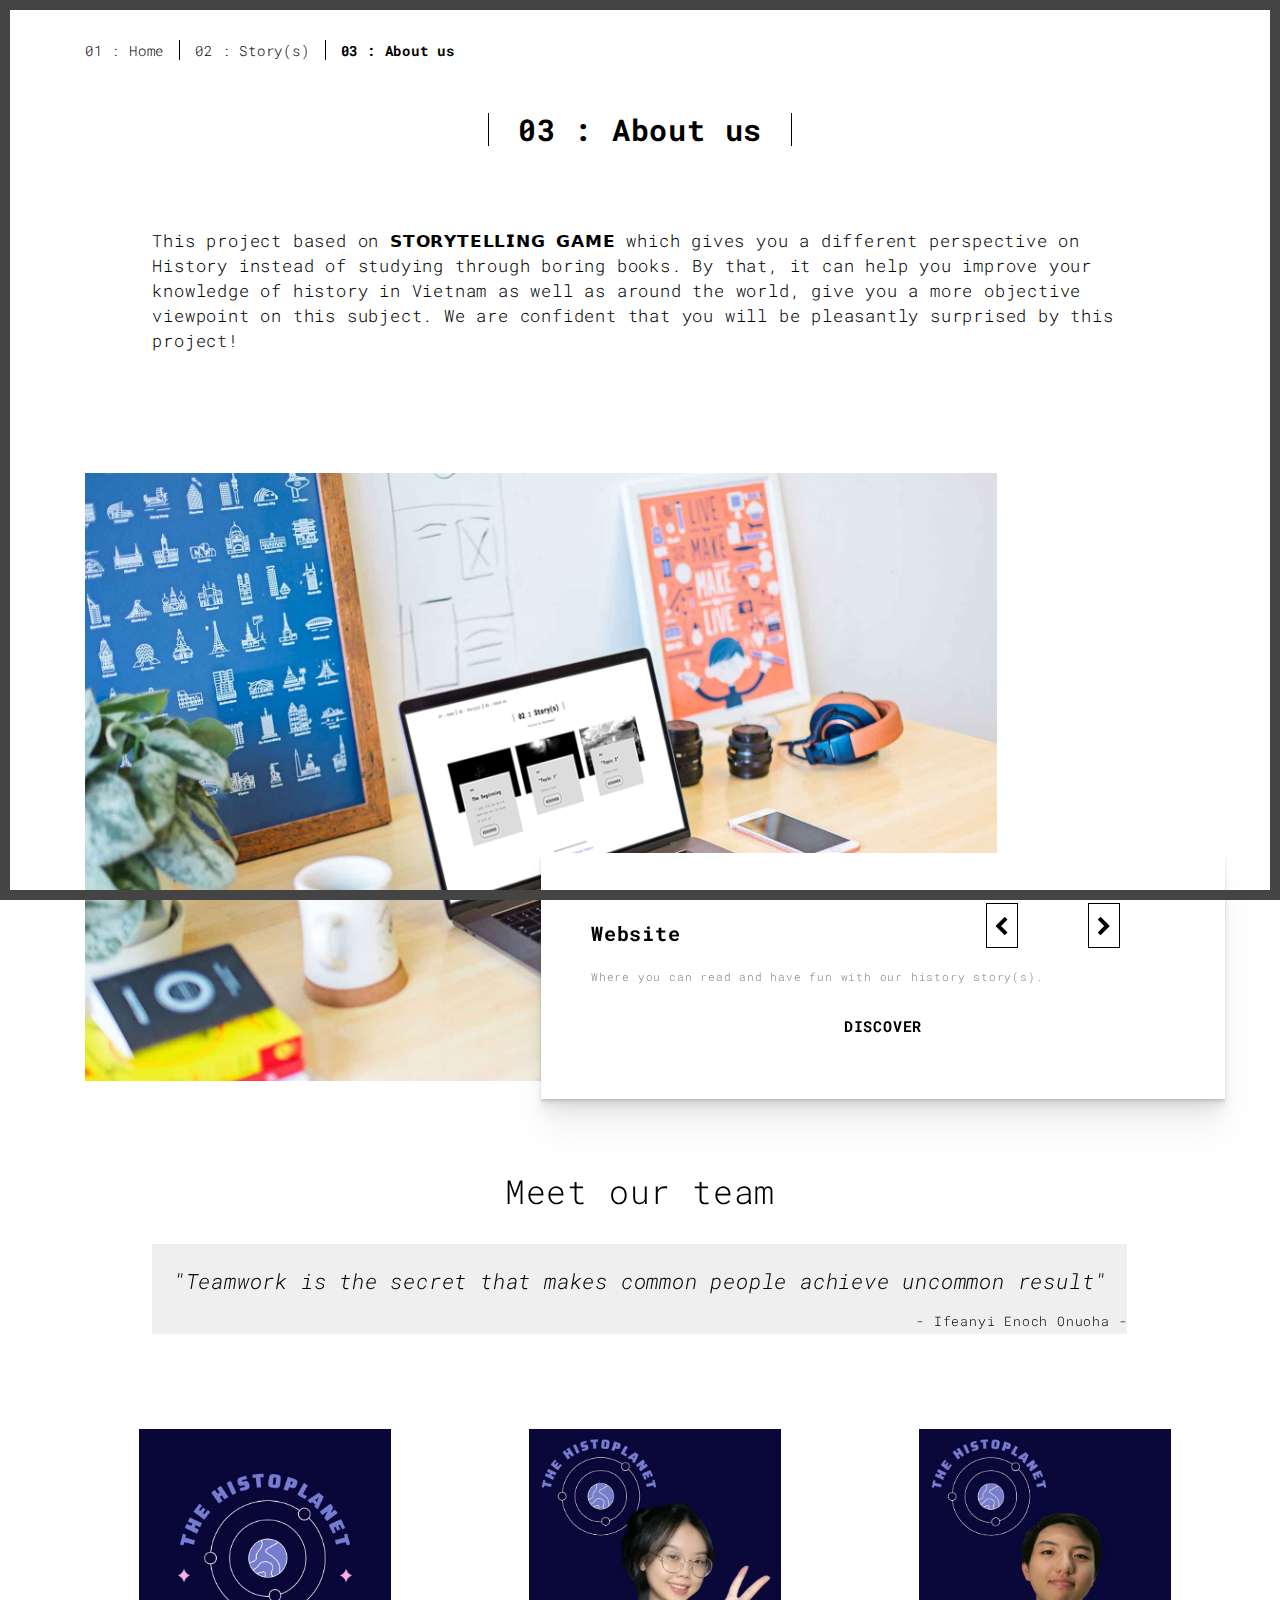
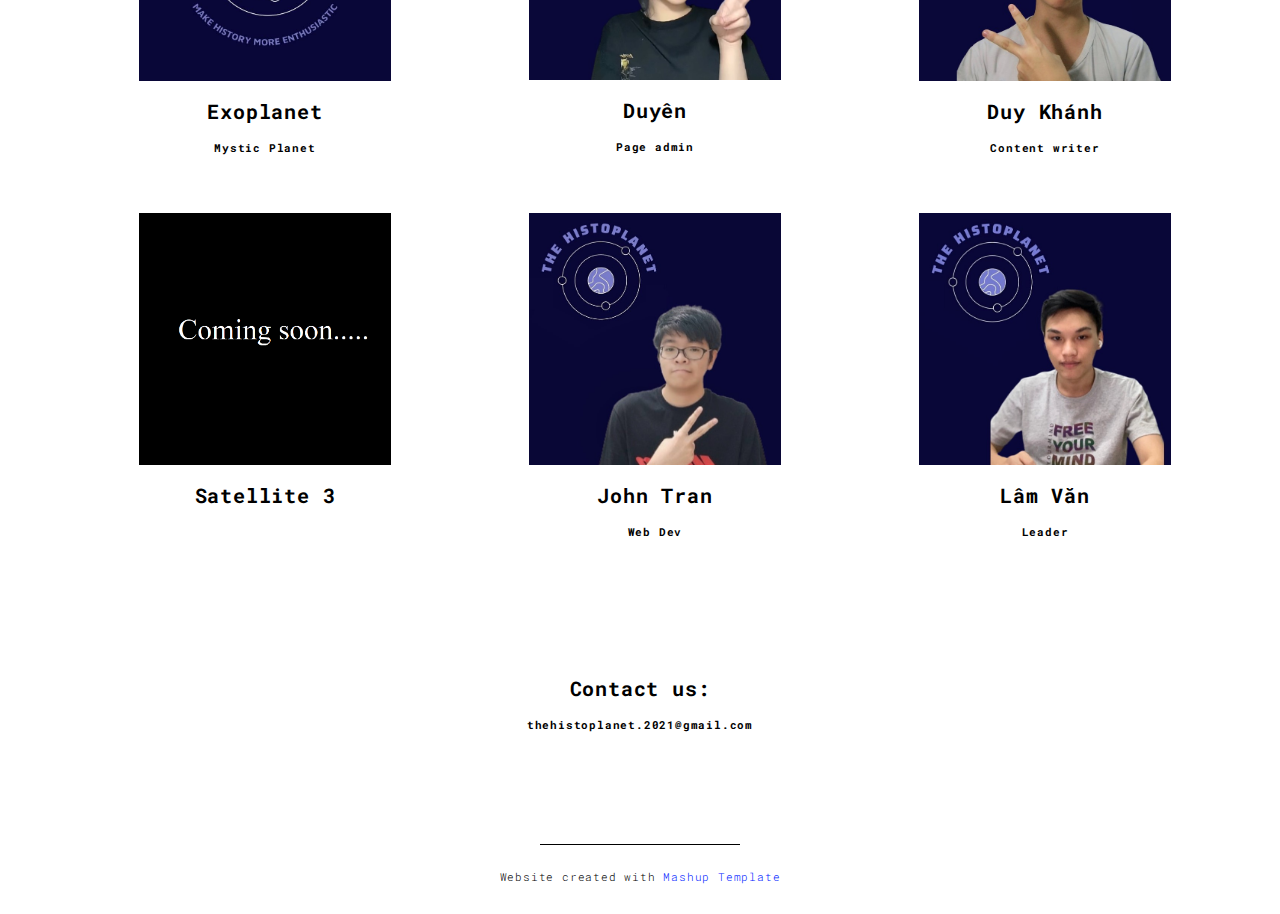
==== commit 71d47cc3: "Update about.html" ====
--- a/about.html
+++ b/about.html
@@ -196,7 +196,7 @@
                
                 <div class="col-xs-12 col-md-4">
                   <img src="./assets/images/4.png" alt="" class="reveal img-responsive reveal-content image-center center-block" style="width: 70%;">
-                  <h3>Trần Phước<h3>
+                  <h3>John Tran<h3>
                   <h4>Web Dev</h4>
                   <p></p>
                   <br>
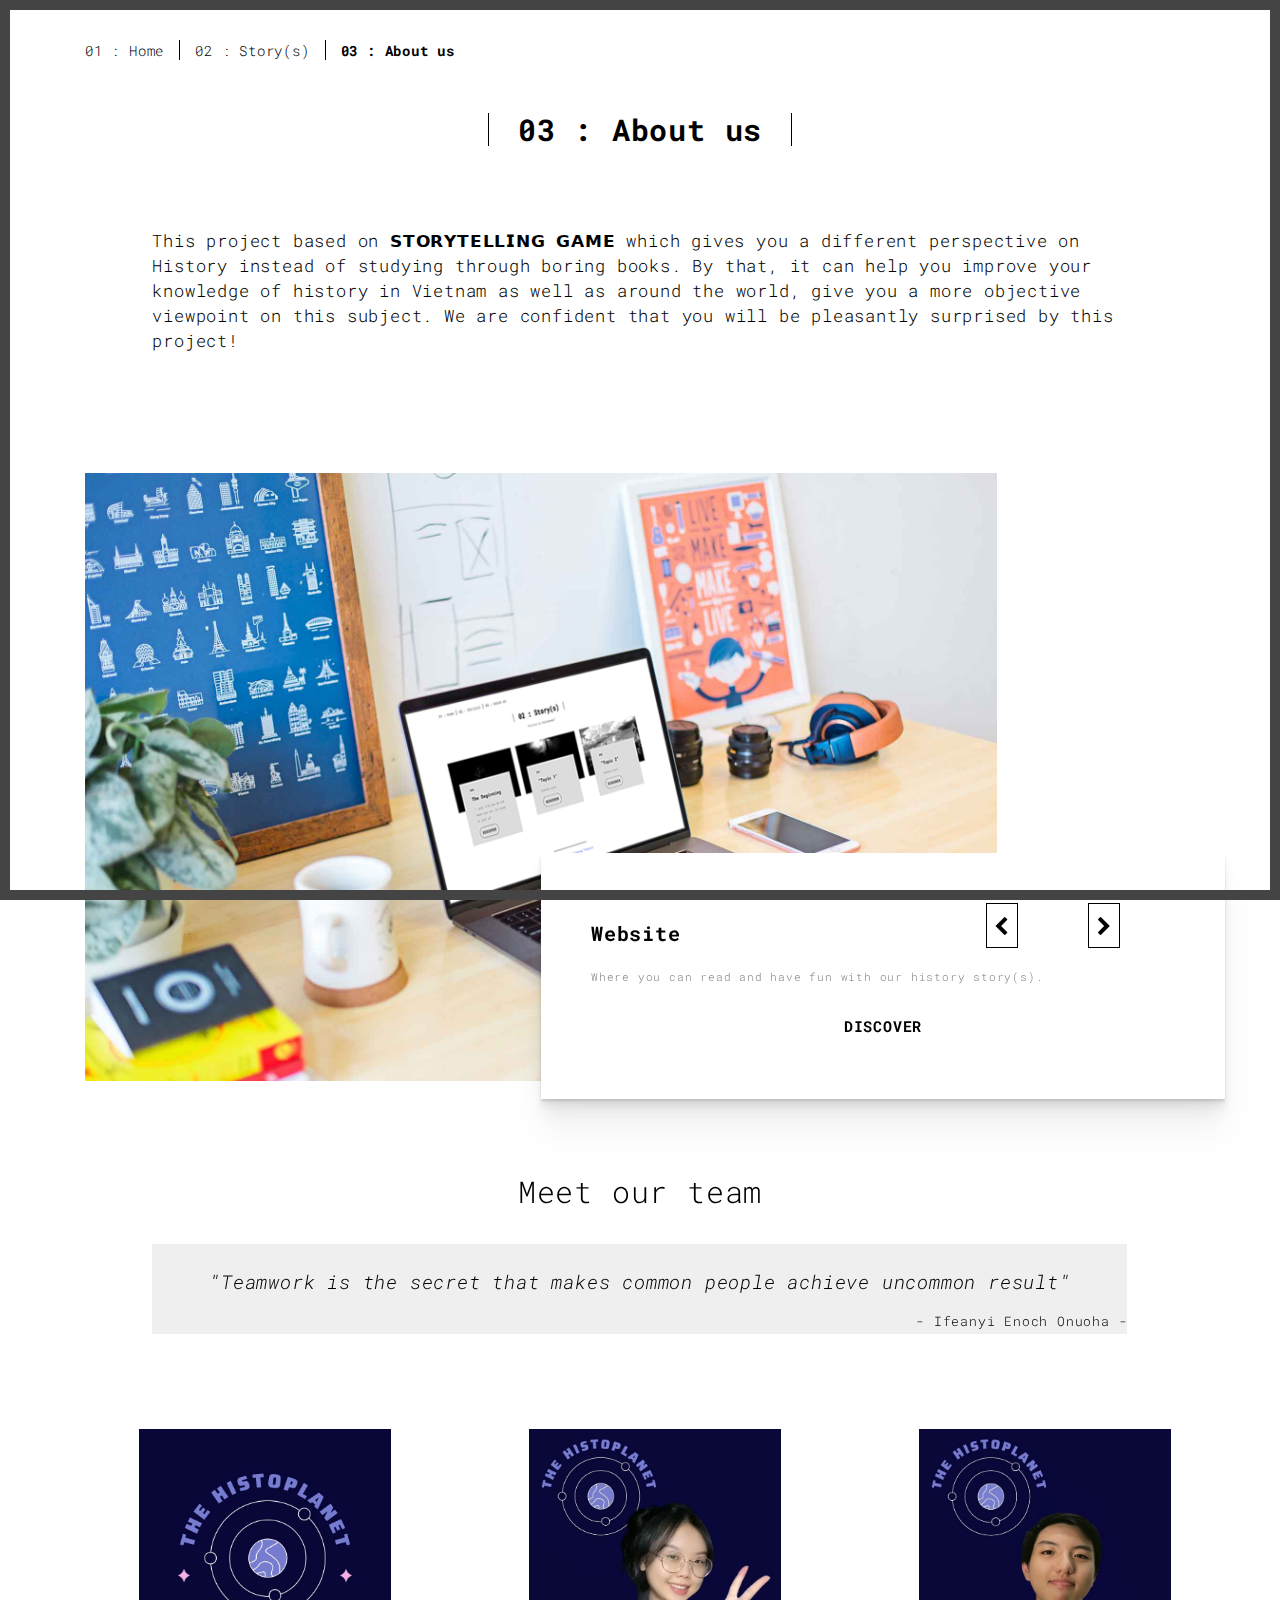
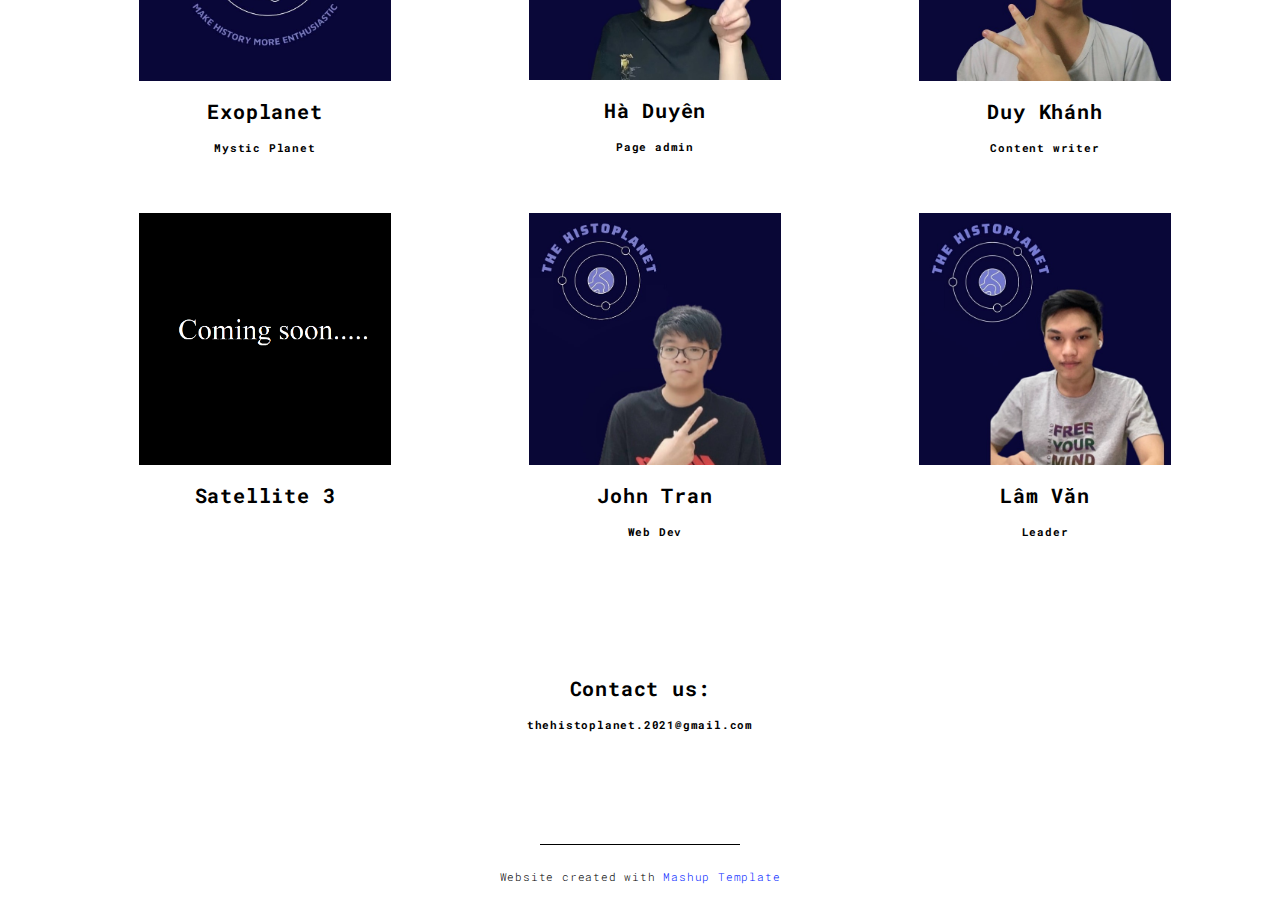
==== commit 3fca579c: "Update about.html" ====
--- a/about.html
+++ b/about.html
@@ -142,11 +142,11 @@
             <div class="col-md-10 col-md-offset-1">
               <div class="row">
                 <div class="text-center ">
-                  <p style="font-size: 3em;">Meet our team</p>
+                  <p style="font-size: 2.7em;">Meet our team</p>
                   <br>
                   <div style="background-color:#11111111">
                     <br>
-                    <p style="font-size: 1.9em; font-style: italic; color:">"Teamwork is the secret that makes common people achieve uncommon result"</p>
+                    <p style="font-size: 1.7em; font-style: italic; color:">"Teamwork is the secret that makes common people achieve uncommon result"</p>
                     <p class="text-right" style="font-size: 1.2em;">- Ifeanyi Enoch Onuoha -</p>  
                   </div> 
                 </div>
@@ -169,7 +169,7 @@
     
                 <div class="col-xs-12 col-md-4">
                   <img src="./assets/images/1.png" alt="" class="reveal img-responsive reveal-content image-center center-block" style="width: 70%;">
-                  <h3>Duyên<h3>
+                  <h3>Hà Duyên<h3>
                   <h4>Page admin</h4>
                   <p></p>
                   <br>
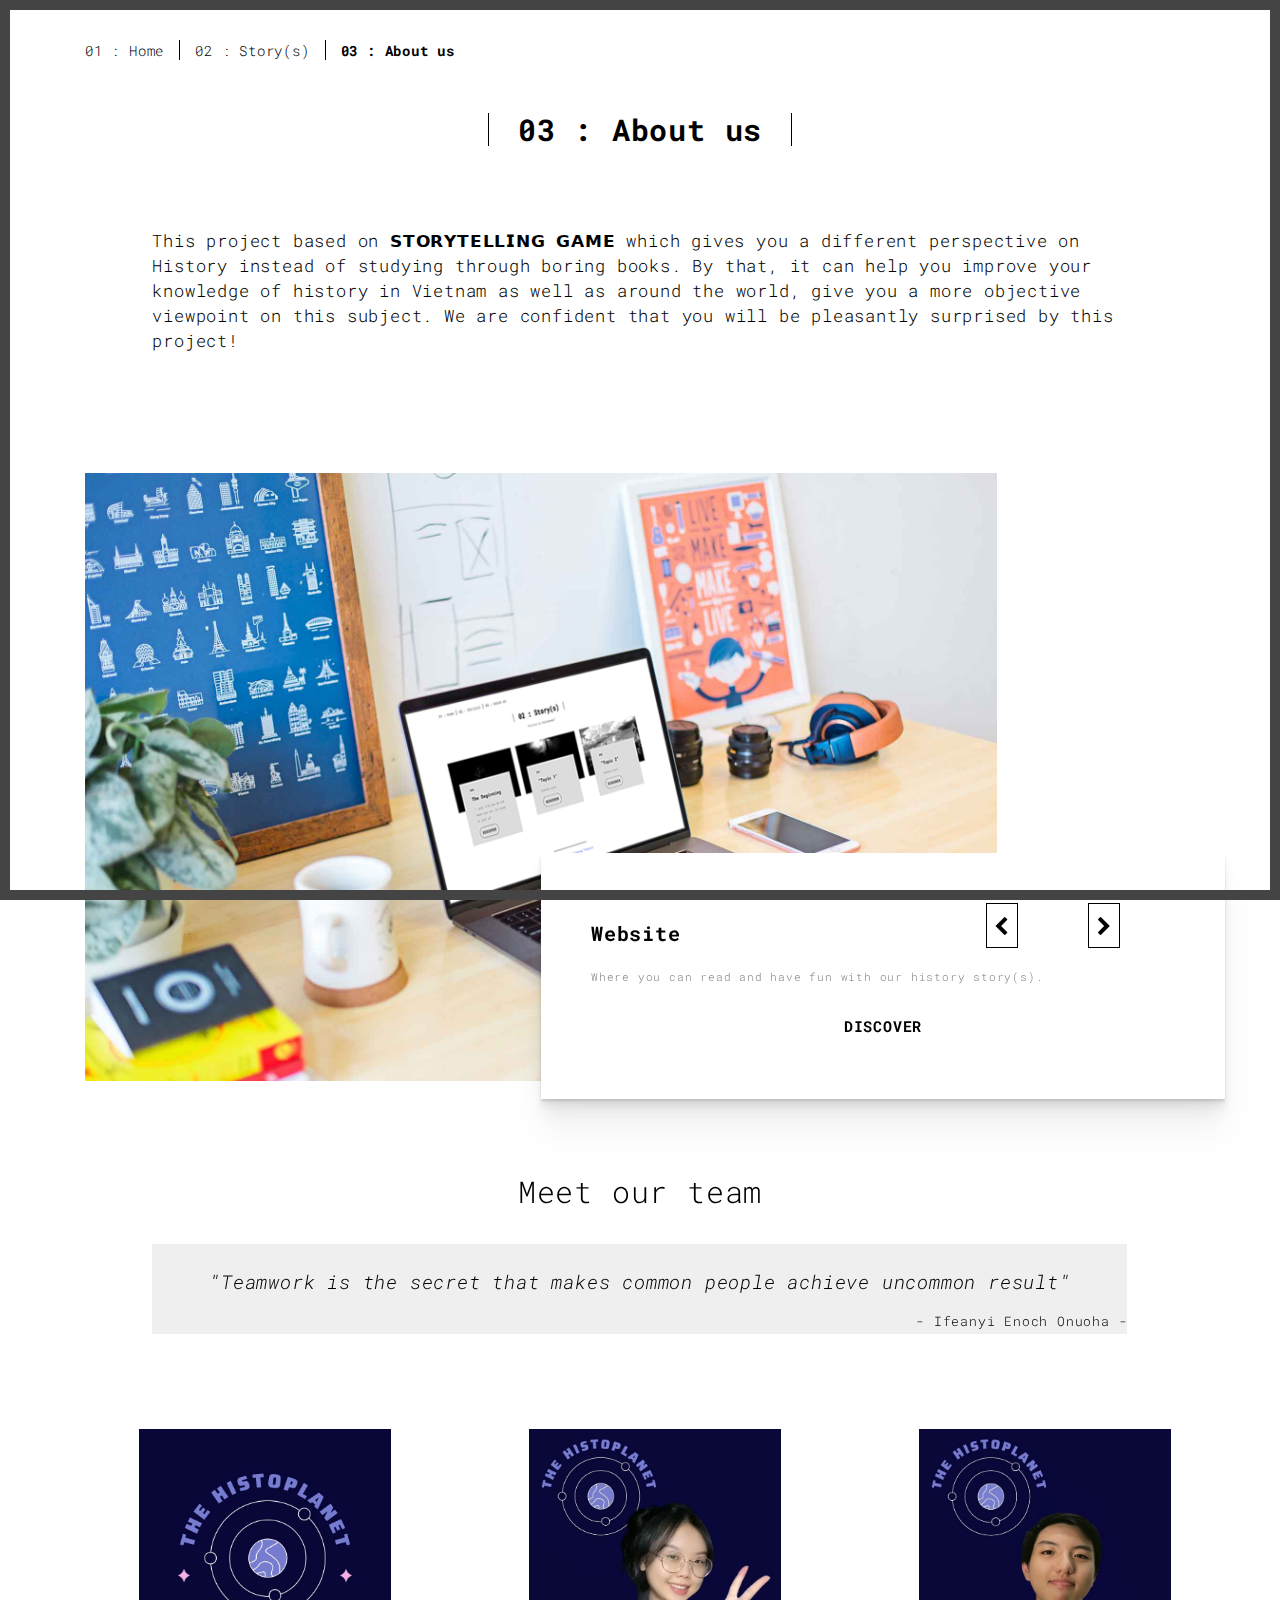
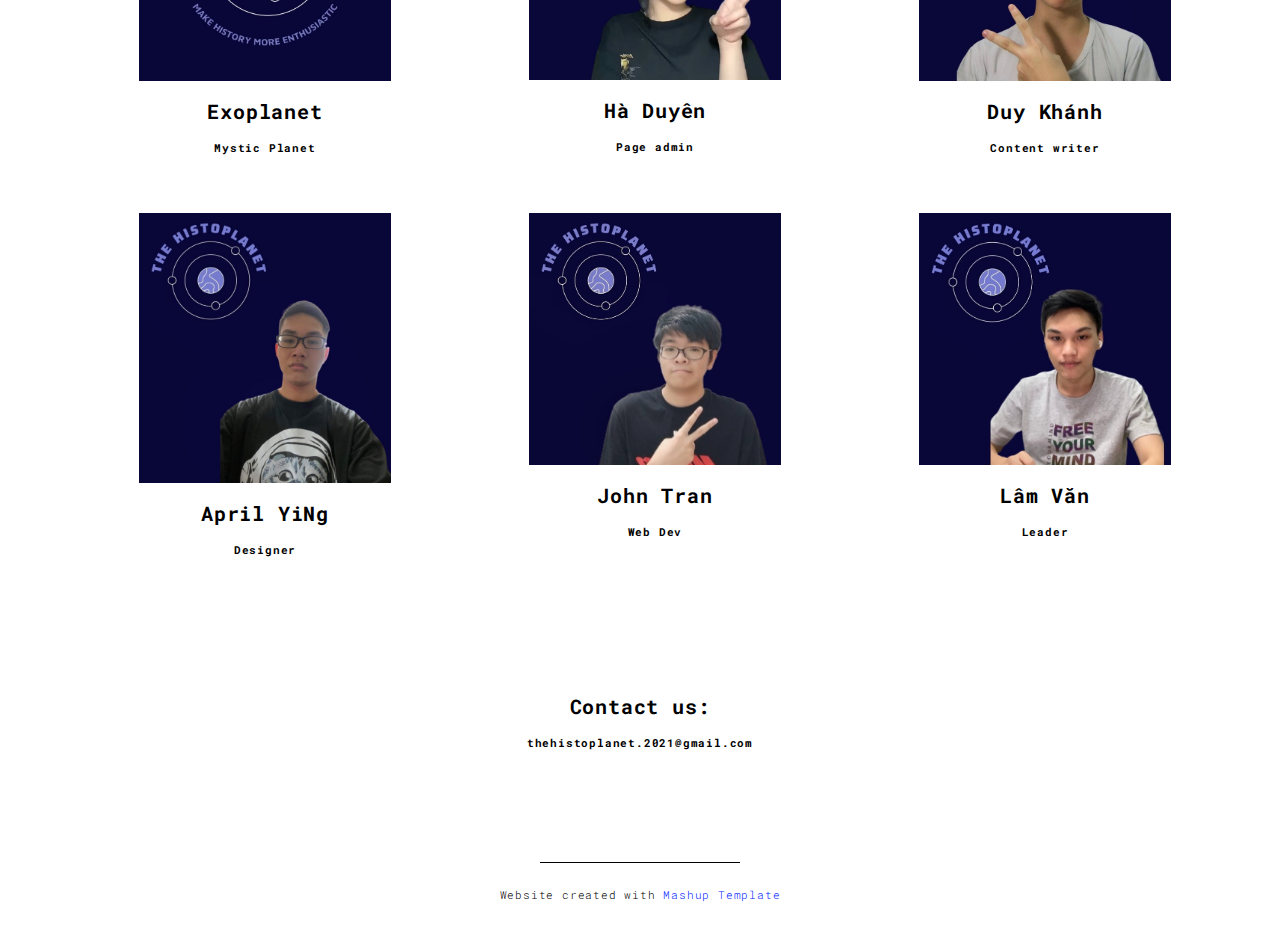
==== commit c9629fb9: "Vinhpic" ====
--- a/about.html
+++ b/about.html
@@ -101,7 +101,7 @@
                                   Where you can read and have fun with our history story(s).
                                   </p>
 
-                                  <a href="https://nirannvan.github.io/HistroPlanet/stories.html"  target="_blank" class="btn btn-primary center-block" title="">
+                                  <a href="https://thehistoplanet.github.io/HistoPlanet/stories.html"  target="_blank" class="btn btn-primary center-block" title="">
                                     Discover
                                   </a>
                                 </div>
@@ -187,9 +187,9 @@
             <div class="container text-center">
               <div class="row">
                 <div class="col-xs-12 col-md-4">
-                  <img src="./assets/images/image2.jpg" alt="" class="reveal img-responsive reveal-content image-center center-block" style="width: 70%;">
-                  <h3>Satellite 3<h3>
-                  <h4></h4>
+                  <img src="./assets/images/3.png" alt="" class="reveal img-responsive reveal-content image-center center-block" style="width: 70%;">
+                  <h3>April YiNg<h3>
+                  <h4>Designer</h4>
                   <p></p>
                   <br>
                 </div>
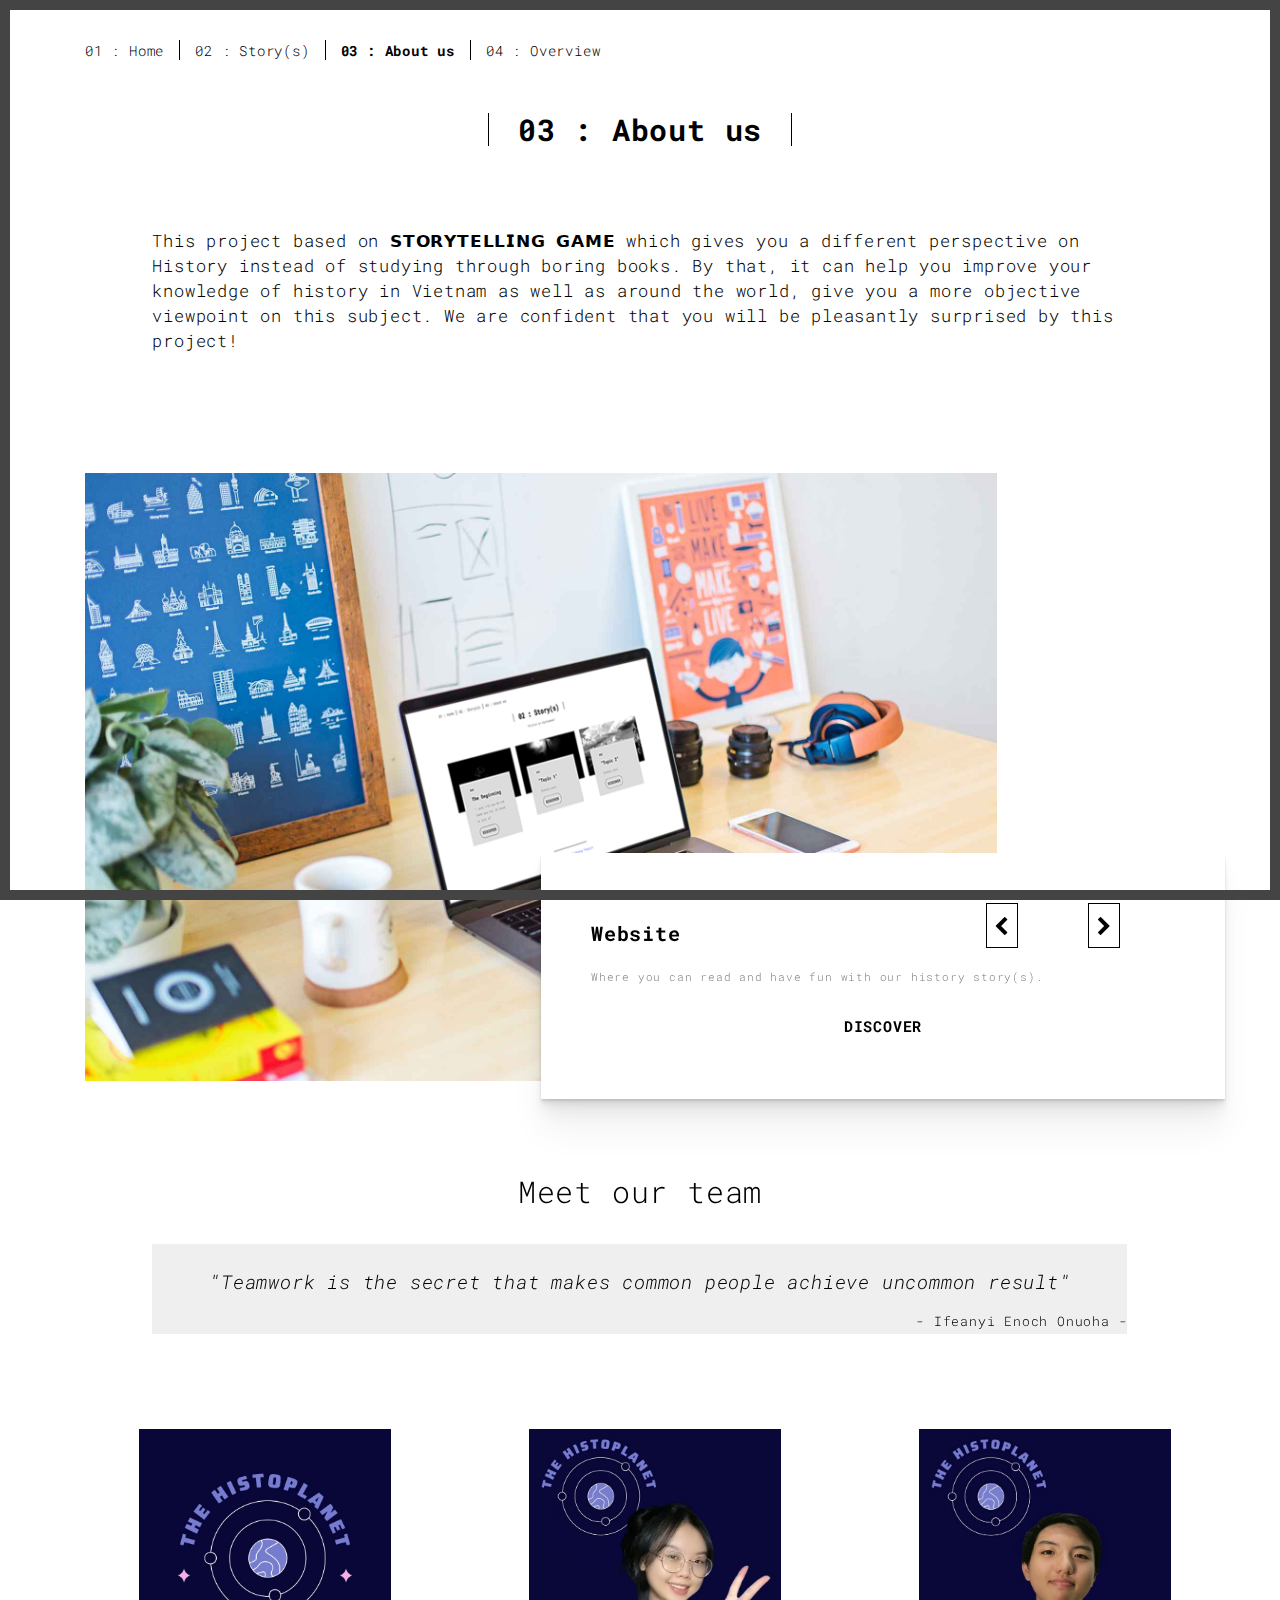
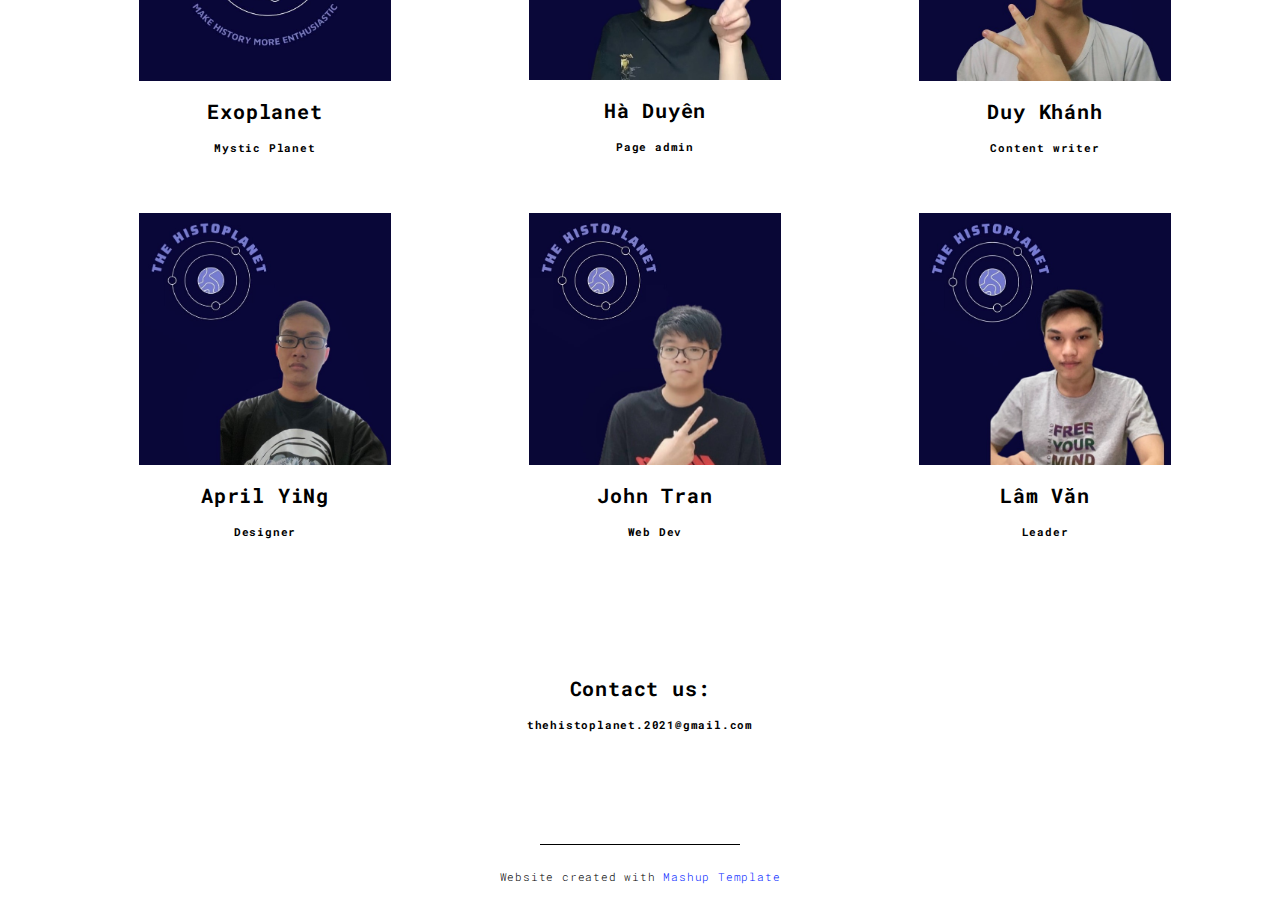
==== commit 506b8a48: "album" ====
--- a/about.html
+++ b/about.html
@@ -51,6 +51,8 @@
             <li><a href="./index.html" title="">01 : Home</a></li>
             <li><a href="./stories.html" title="">02 : Story(s)</a></li>
             <li><a href="./about.html" title="">03 : About us</a></li>
+            <li><a href="./overview.html" title="">04 : Overview</a></li>
+
           </ul>
         </div> 
       </div>
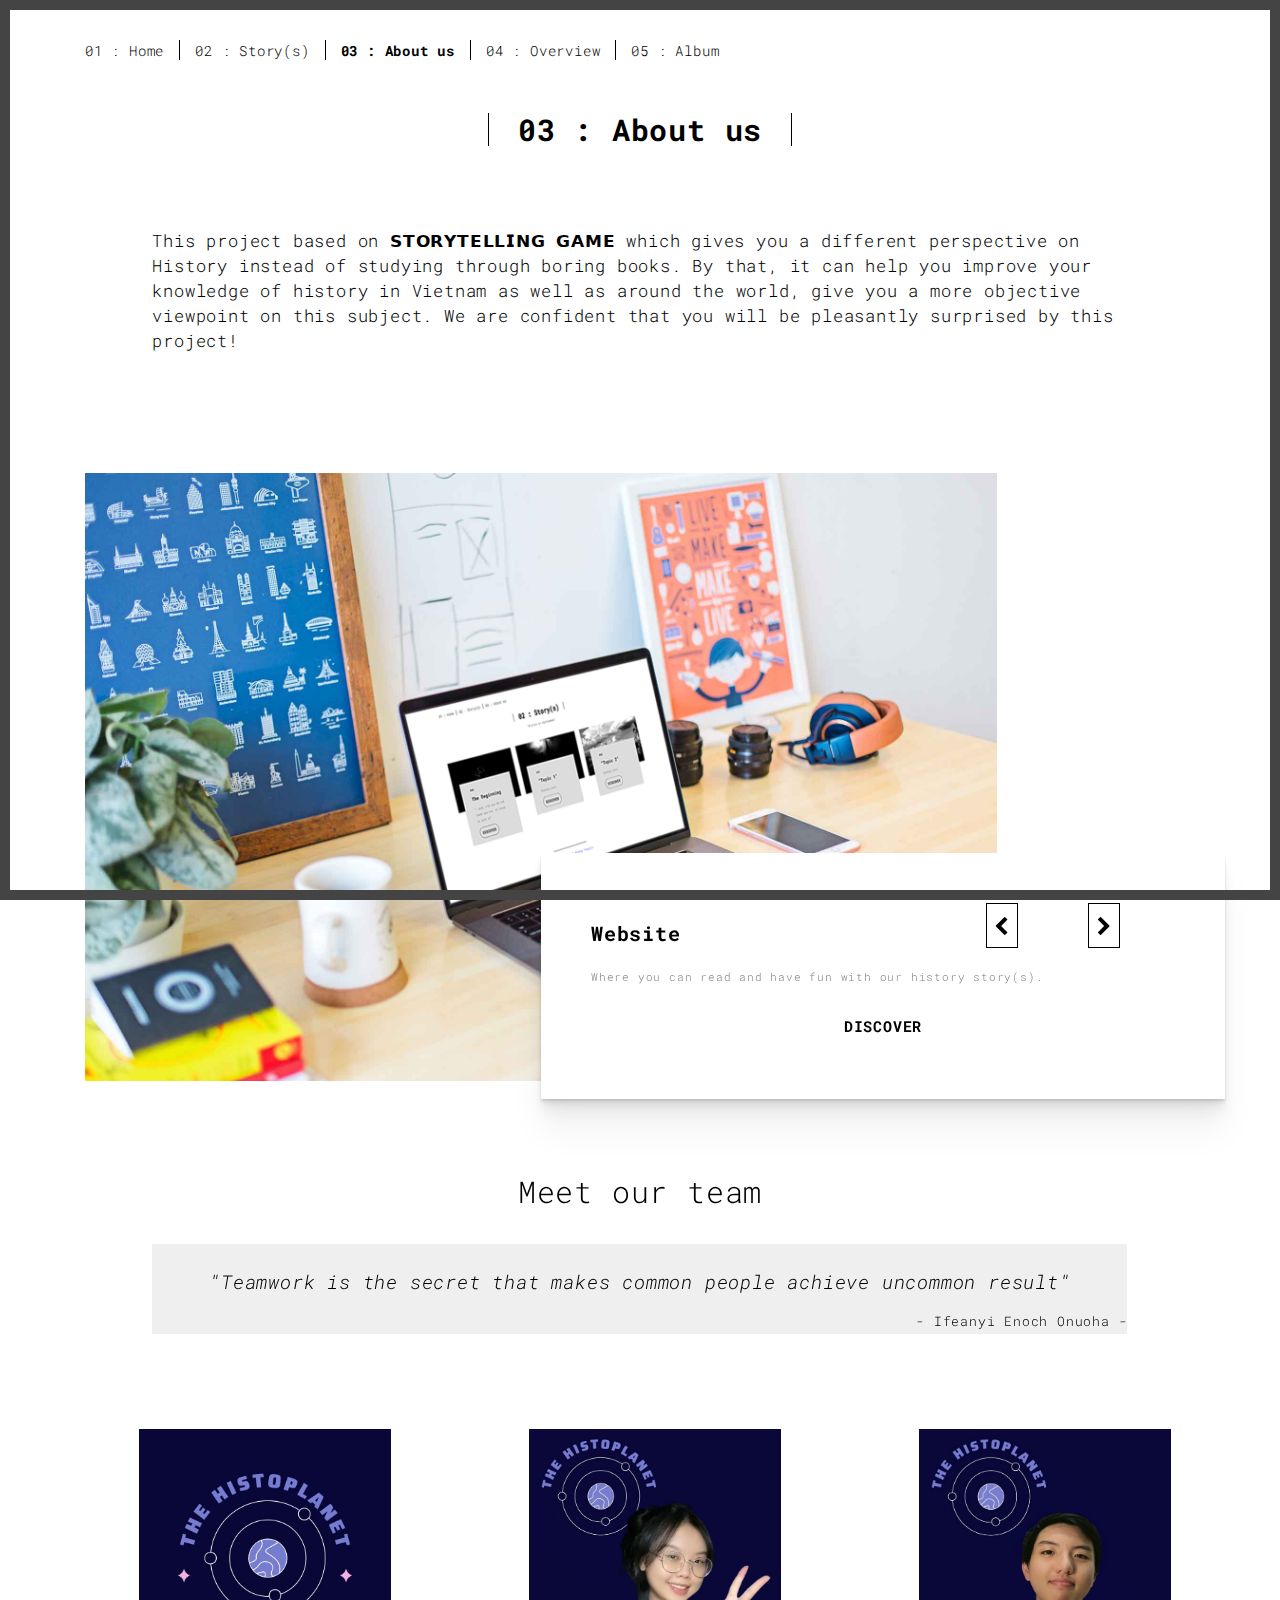
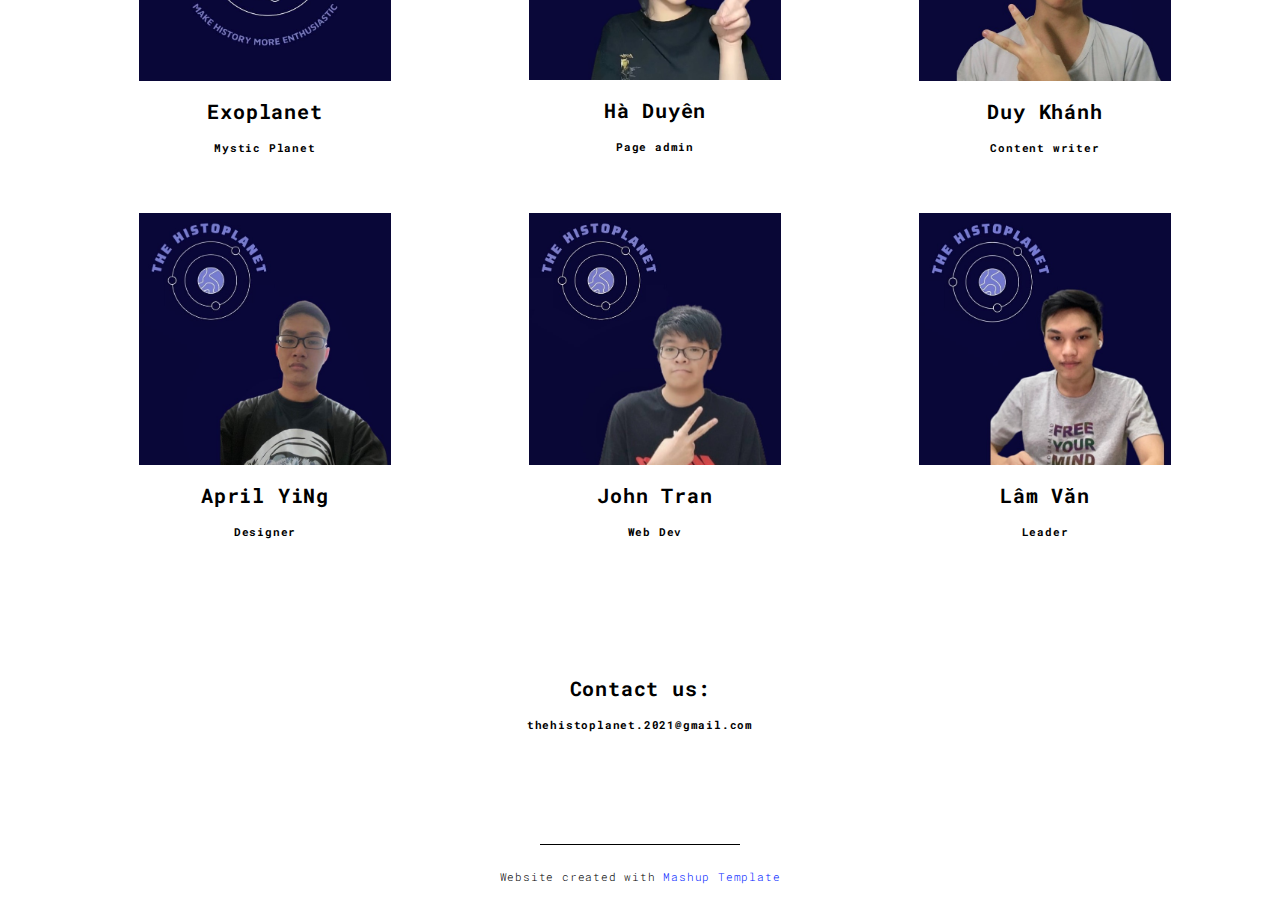
==== commit ab1bd634: "a" ====
--- a/about.html
+++ b/about.html
@@ -52,7 +52,7 @@
             <li><a href="./stories.html" title="">02 : Story(s)</a></li>
             <li><a href="./about.html" title="">03 : About us</a></li>
             <li><a href="./overview.html" title="">04 : Overview</a></li>
-
+            <li><a href="./album.html" title="">05 : Album</a></li>
           </ul>
         </div> 
       </div>
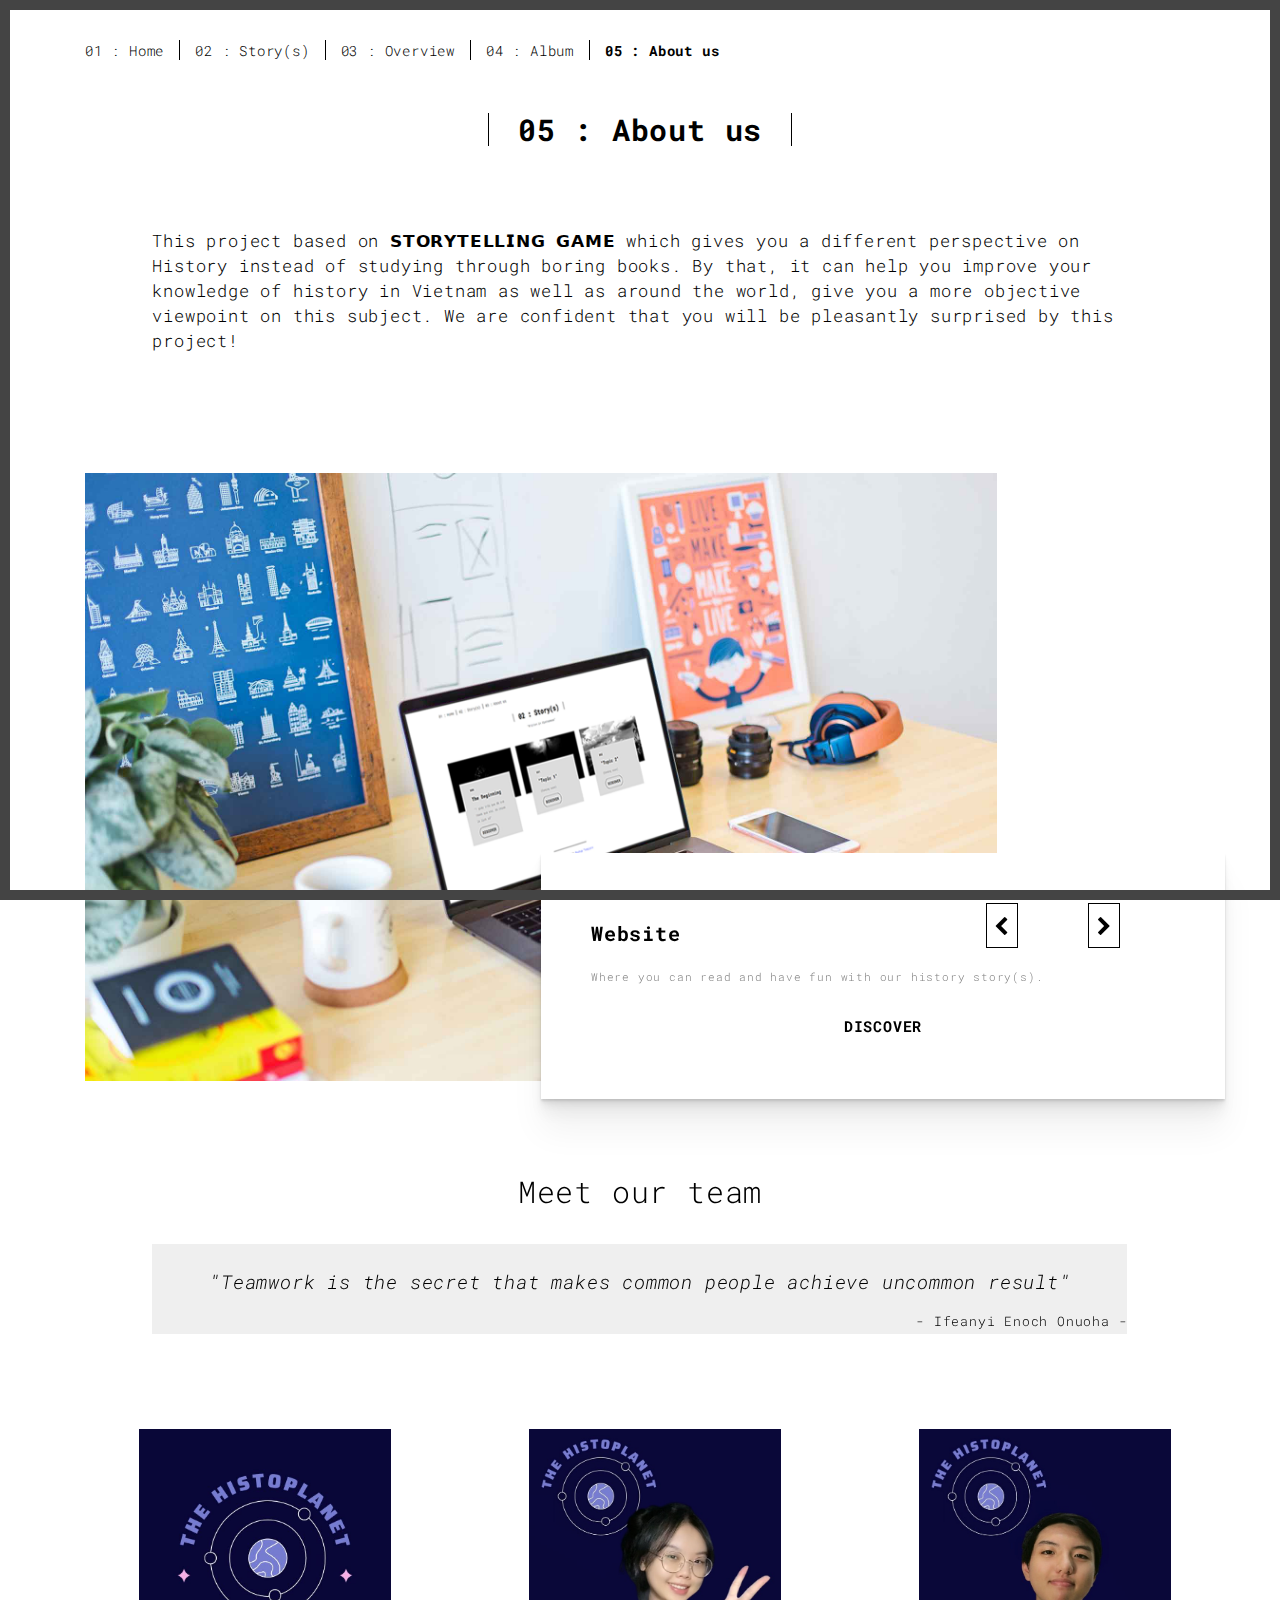
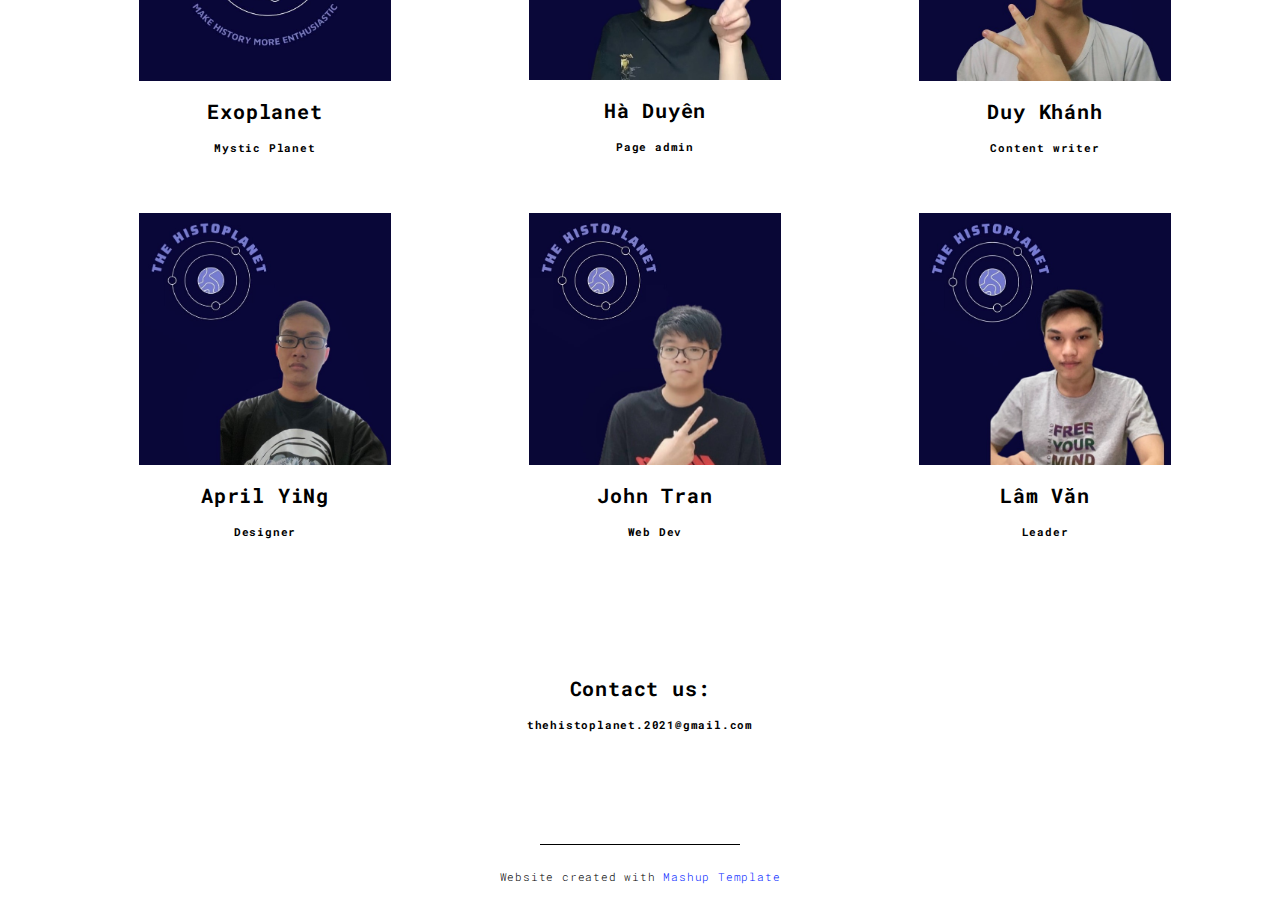
==== commit 1eae8aea: "change titole" ====
--- a/about.html
+++ b/about.html
@@ -50,9 +50,10 @@
           <ul class="nav navbar-nav ">
             <li><a href="./index.html" title="">01 : Home</a></li>
             <li><a href="./stories.html" title="">02 : Story(s)</a></li>
-            <li><a href="./about.html" title="">03 : About us</a></li>
-            <li><a href="./overview.html" title="">04 : Overview</a></li>
-            <li><a href="./album.html" title="">05 : Album</a></li>
+            <li><a href="./overview.html" title="">03 : Overview</a></li>
+            <li><a href="./album.html" title="">04 : Album</a></li>
+            <li><a href="./about.html" title="">05 : About us</a></li>
+
           </ul>
         </div> 
       </div>
@@ -66,7 +67,7 @@
         <div class="col-xs-12">
           <!-- TITLE OF PAGE -->
           <div class="section-container-spacer text-center">
-            <h1 class="h2">03 : About us</h1>
+            <h1 class="h2">05 : About us</h1>
           </div>
           <hr>
           <div class="row">
